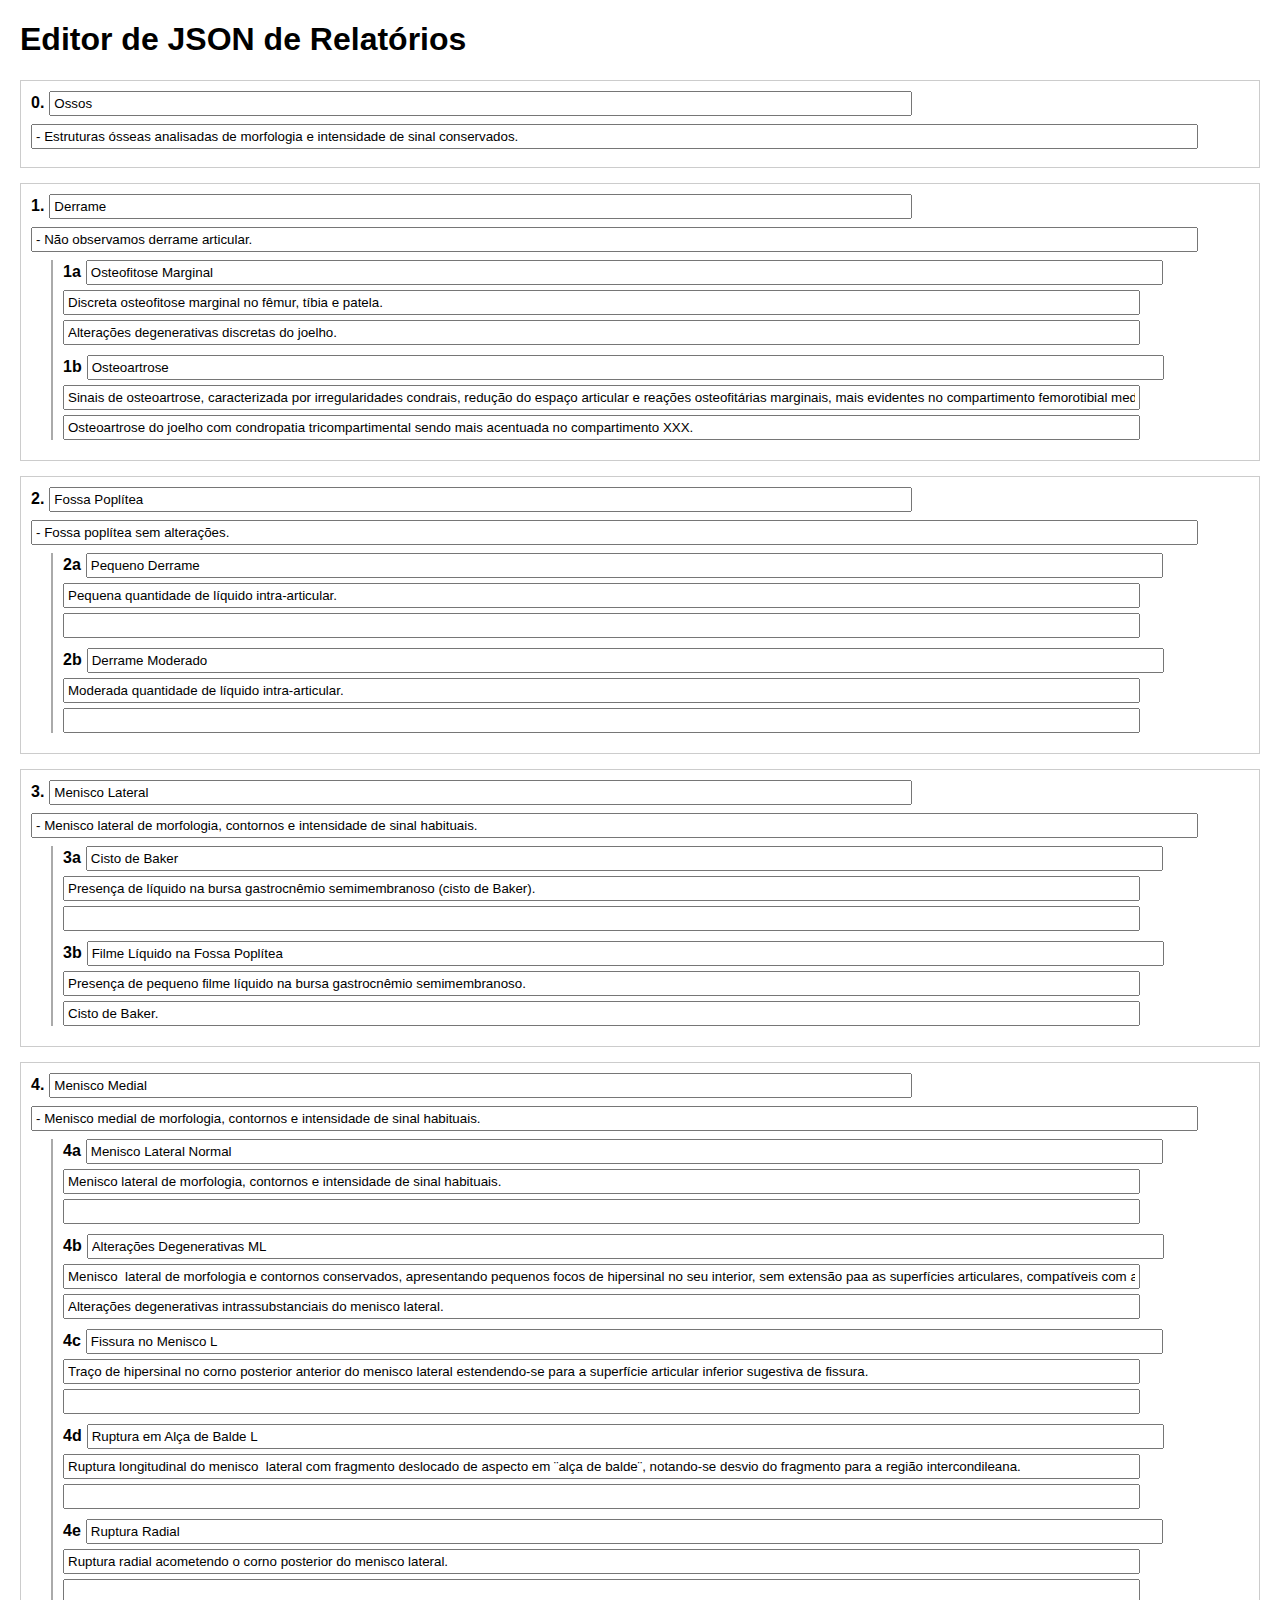
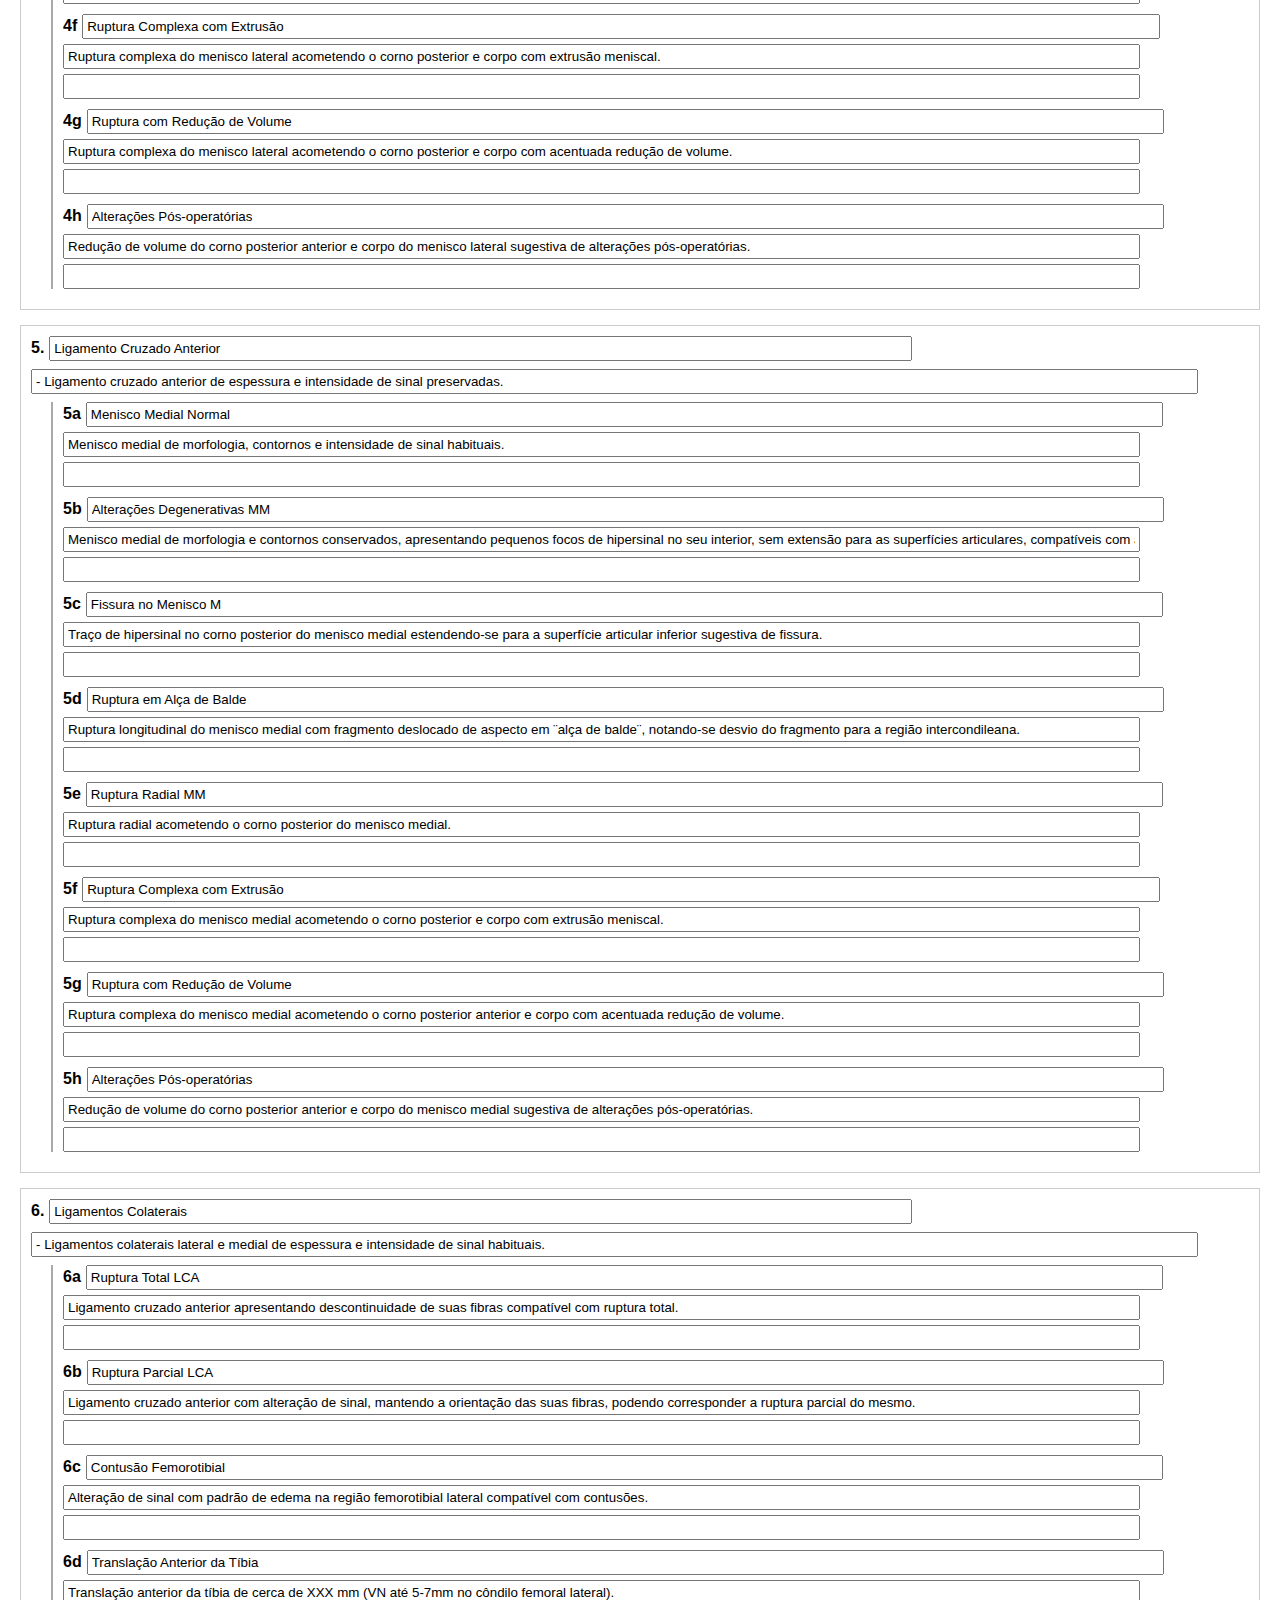
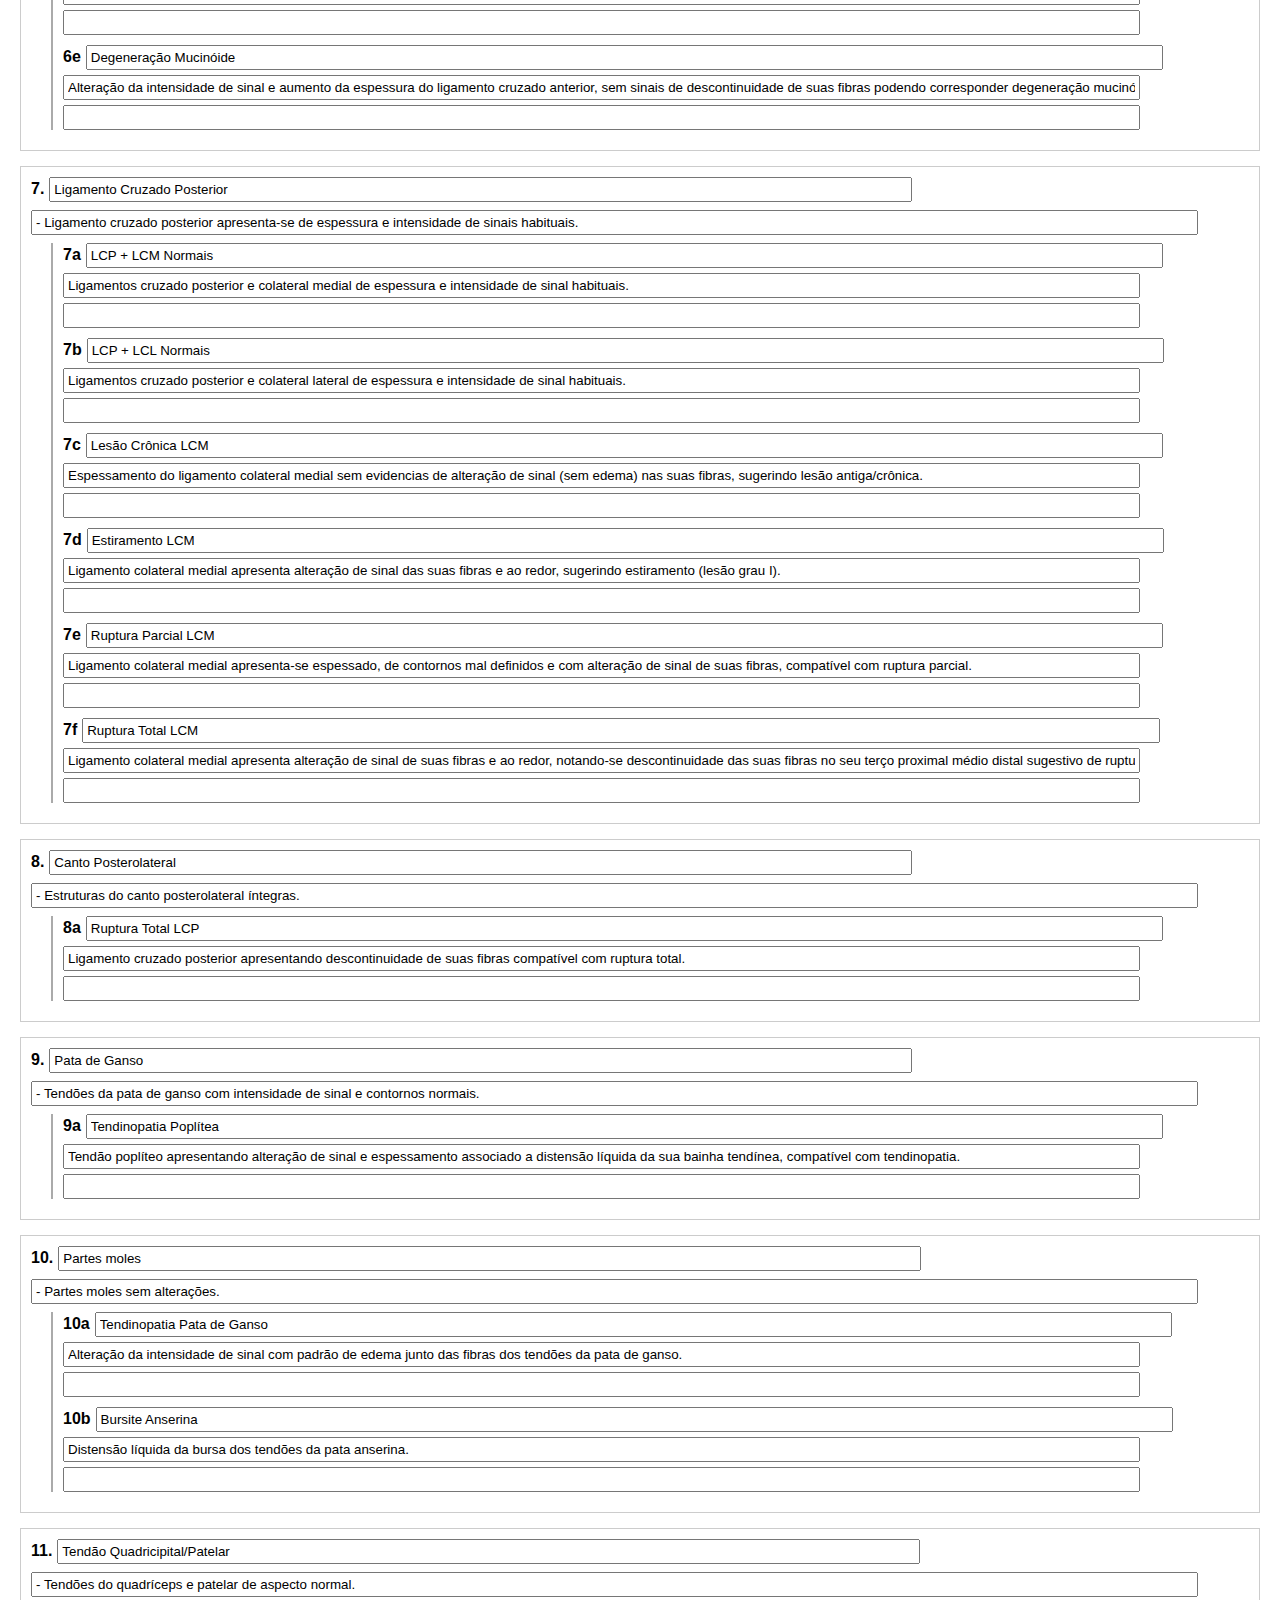
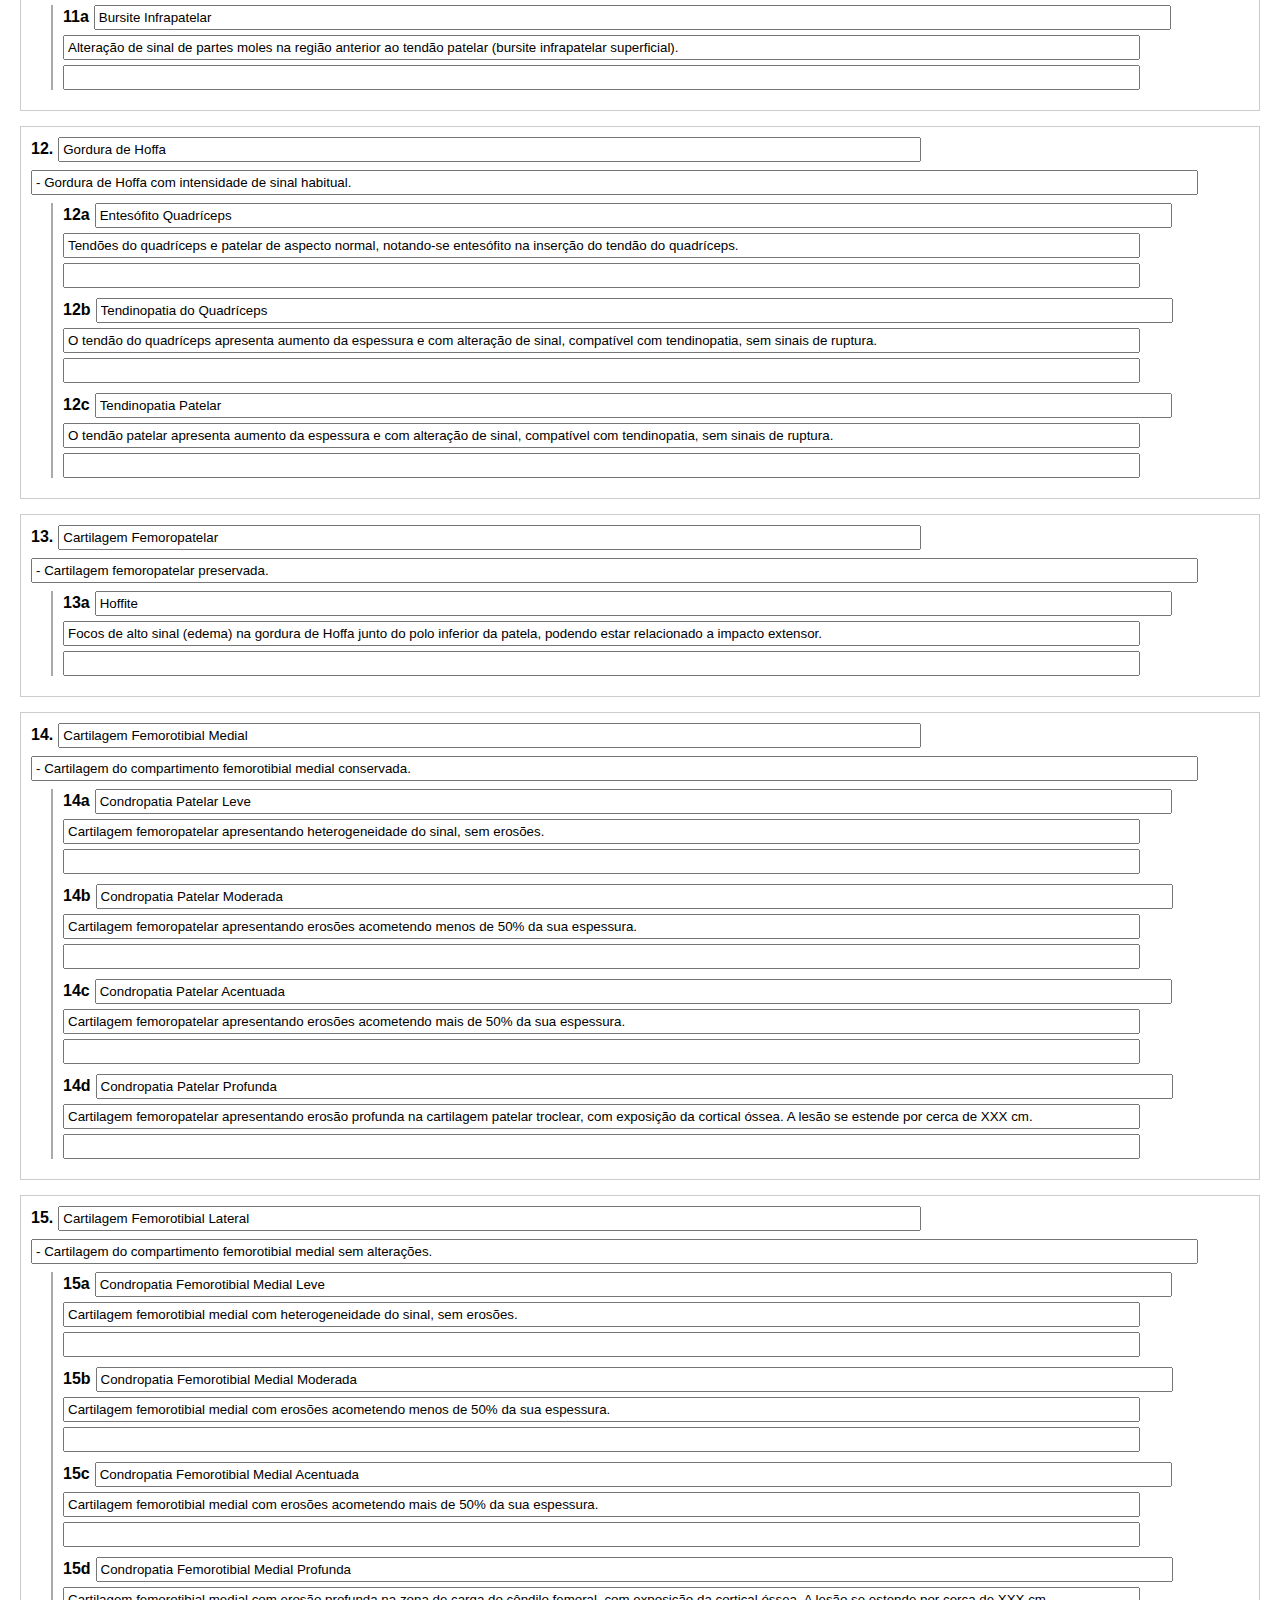
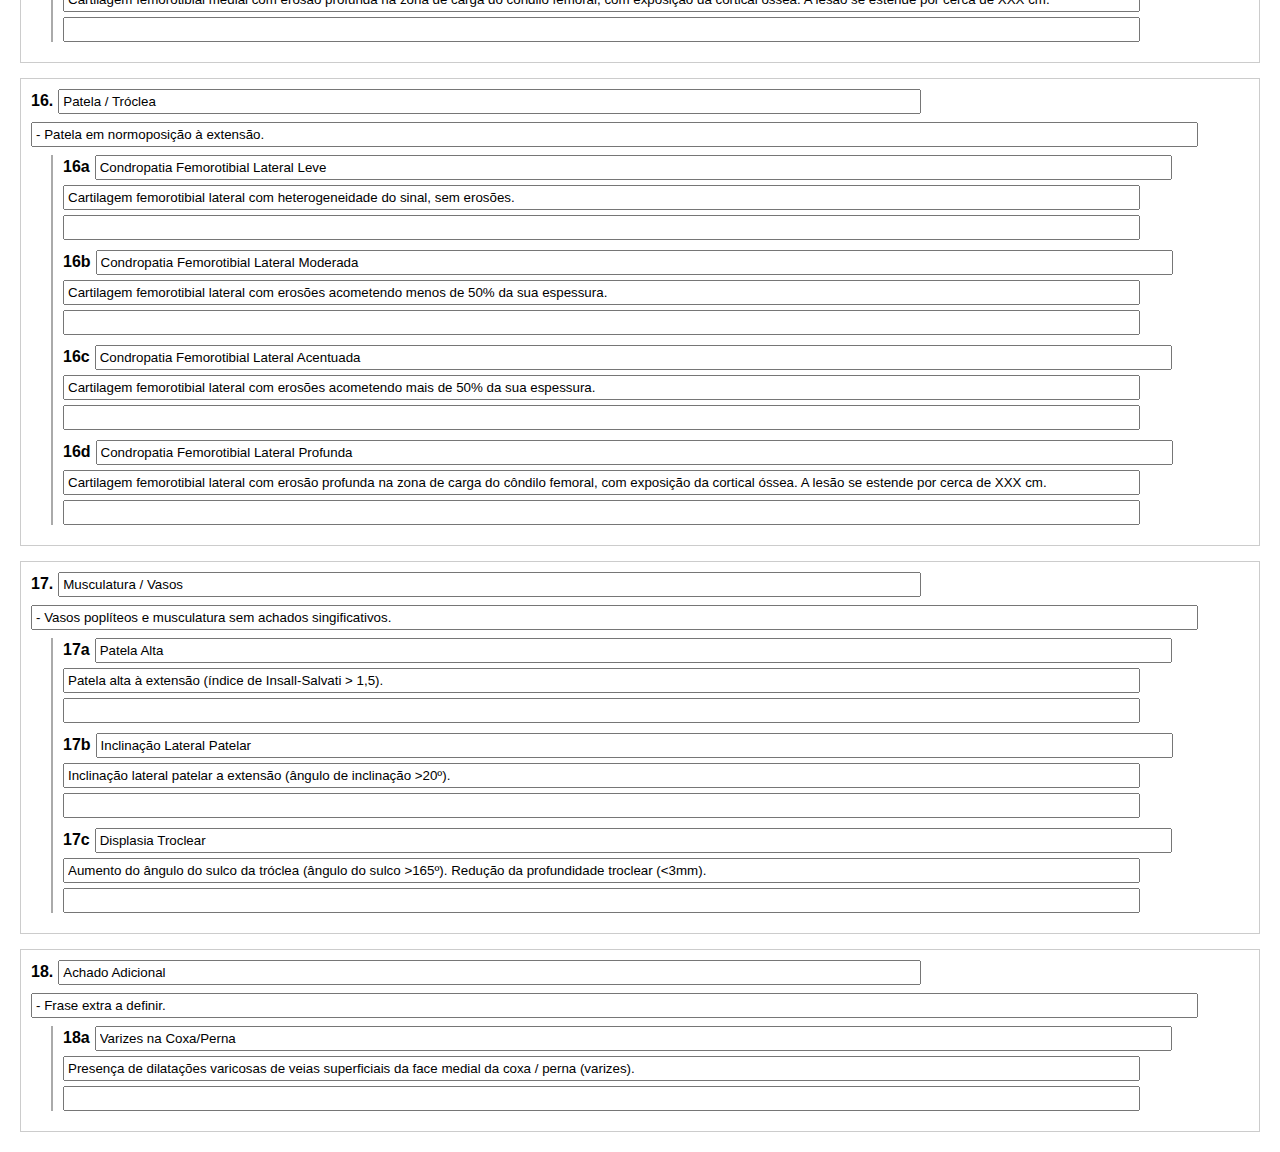
==== index.html @ 01dc7c4d "Add files via upload" ====
<!DOCTYPE html>
<html lang="pt">
<head>
  <meta charset="UTF-8">
  <title>Editor de JSON de Relatórios</title>
  <style>
    body {
      font-family: Arial, sans-serif;
      margin: 20px;
    }
    .block {
      border: 1px solid #ccc;
      margin-bottom: 15px;
      padding: 10px;
    }
    .block > div {
      margin-bottom: 8px;
    }
    .number {
      font-weight: bold;
      margin-right: 5px;
    }
    .rotulo input {
      width: 70%;
      padding: 3px;
    }
    .original-phrase input {
      width: 95%;
      padding: 3px;
    }
    .substituicoes {
      margin-left: 20px;
      border-left: 2px solid #aaa;
      padding-left: 10px;
    }
    .substituicao {
      margin-bottom: 10px;
    }
    .summary-line, .phrase-line, .conclusion-line {
      margin-bottom: 5px;
    }
    .summary-line span {
      font-weight: bold;
      margin-right: 5px;
    }
    .summary-line input,
    .phrase-line input,
    .conclusion-line input {
      width: 90%;
      padding: 3px;
    }
  </style>
</head>
<body>
  <h1>Editor de JSON de Relatórios</h1>
  <div id="content"></div>
  
  <script>
    // Função para carregar um arquivo JSON
    function loadJSON(url) {
      return fetch(url).then(response => response.json());
    }

    // Função que cria o bloco para cada número com os dados originais e suas substituições
    function createBlock(numero, dataOriginal, substituicoesGroup) {
      // Container do bloco
      var blockDiv = document.createElement('div');
      blockDiv.className = 'block';
      
      // Cabeçalho: número e campo editável para o rótulo
      var headerDiv = document.createElement('div');
      var numberSpan = document.createElement('span');
      numberSpan.className = 'number';
      numberSpan.textContent = numero + '.';
      headerDiv.appendChild(numberSpan);
      
      var rotuloDiv = document.createElement('span');
      rotuloDiv.className = 'rotulo';
      // Campo de texto editável para o rótulo
      var rotuloInput = document.createElement('input');
      rotuloInput.type = 'text';
      rotuloInput.value = dataOriginal.rotulo || '';
      rotuloDiv.appendChild(rotuloInput);
      headerDiv.appendChild(rotuloDiv);
      
      blockDiv.appendChild(headerDiv);
      
      // Linha com a frase original (apenas leitura)
      var originalDiv = document.createElement('div');
      originalDiv.className = 'original-phrase';
      var originalInput = document.createElement('input');
      originalInput.type = 'text';
      originalInput.value = dataOriginal.frase || '';
      originalInput.readOnly = true;
      originalDiv.appendChild(originalInput);
      blockDiv.appendChild(originalDiv);
      
      // Se houver substituições para este número, cria os blocos correspondentes
      if (substituicoesGroup && substituicoesGroup.length > 0) {
        var subsContainer = document.createElement('div');
        subsContainer.className = 'substituicoes';
        substituicoesGroup.forEach(function(sub) {
          var subDiv = document.createElement('div');
          subDiv.className = 'substituicao';
          
          // Linha de resumo: código e campo editável para o resumo
          var summaryLine = document.createElement('div');
          summaryLine.className = 'summary-line';
          var codeSpan = document.createElement('span');
          codeSpan.textContent = sub.codigo;
          summaryLine.appendChild(codeSpan);
          var resumoInput = document.createElement('input');
          resumoInput.type = 'text';
          resumoInput.value = sub.resumo || '';
          summaryLine.appendChild(resumoInput);
          subDiv.appendChild(summaryLine);
          
          // Linha com a frase alterada (editável)
          var phraseLine = document.createElement('div');
          phraseLine.className = 'phrase-line';
          var fraseInput = document.createElement('input');
          fraseInput.type = 'text';
          fraseInput.value = sub.frase || '';
          phraseLine.appendChild(fraseInput);
          subDiv.appendChild(phraseLine);
          
          // Linha com a conclusão (editável, sempre criada)
          var conclLine = document.createElement('div');
          conclLine.className = 'conclusion-line';
          var conclInput = document.createElement('input');
          conclInput.type = 'text';
          conclInput.value = sub.conclusao || '';
          conclLine.appendChild(conclInput);
          subDiv.appendChild(conclLine);
          
          subsContainer.appendChild(subDiv);
        });
        blockDiv.appendChild(subsContainer);
      }
      
      return blockDiv;
    }

    // Carrega os dois JSON e monta a página
    Promise.all([
      loadJSON('frasesOriginais.json'),
      loadJSON('substituicoes.json')
    ])
    .then(function([originais, substituicoes]) {
      var content = document.getElementById('content');

      // Agrupa as substituições por número (extraindo a parte numérica do código, ex: "1a" -> "1")
      var subsPorNumero = {};
      for (var key in substituicoes) {
        if (substituicoes.hasOwnProperty(key)) {
          var sub = substituicoes[key];
          var match = sub.codigo.match(/^(\d+)/);
          if (match) {
            var num = match[1];
            if (!subsPorNumero[num]) {
              subsPorNumero[num] = [];
            }
            subsPorNumero[num].push(sub);
          }
        }
      }

      // Para cada número presente no JSON de frases originais, monta o bloco
      for (var num in originais) {
        if (originais.hasOwnProperty(num)) {
          var dataOriginal = originais[num];
          var subsGroup = subsPorNumero[num] || [];
          var block = createBlock(num, dataOriginal, subsGroup);
          content.appendChild(block);
        }
      }
    })
    .catch(function(err) {
      console.error('Erro ao carregar os arquivos JSON:', err);
    });
  </script>
</body>
</html>
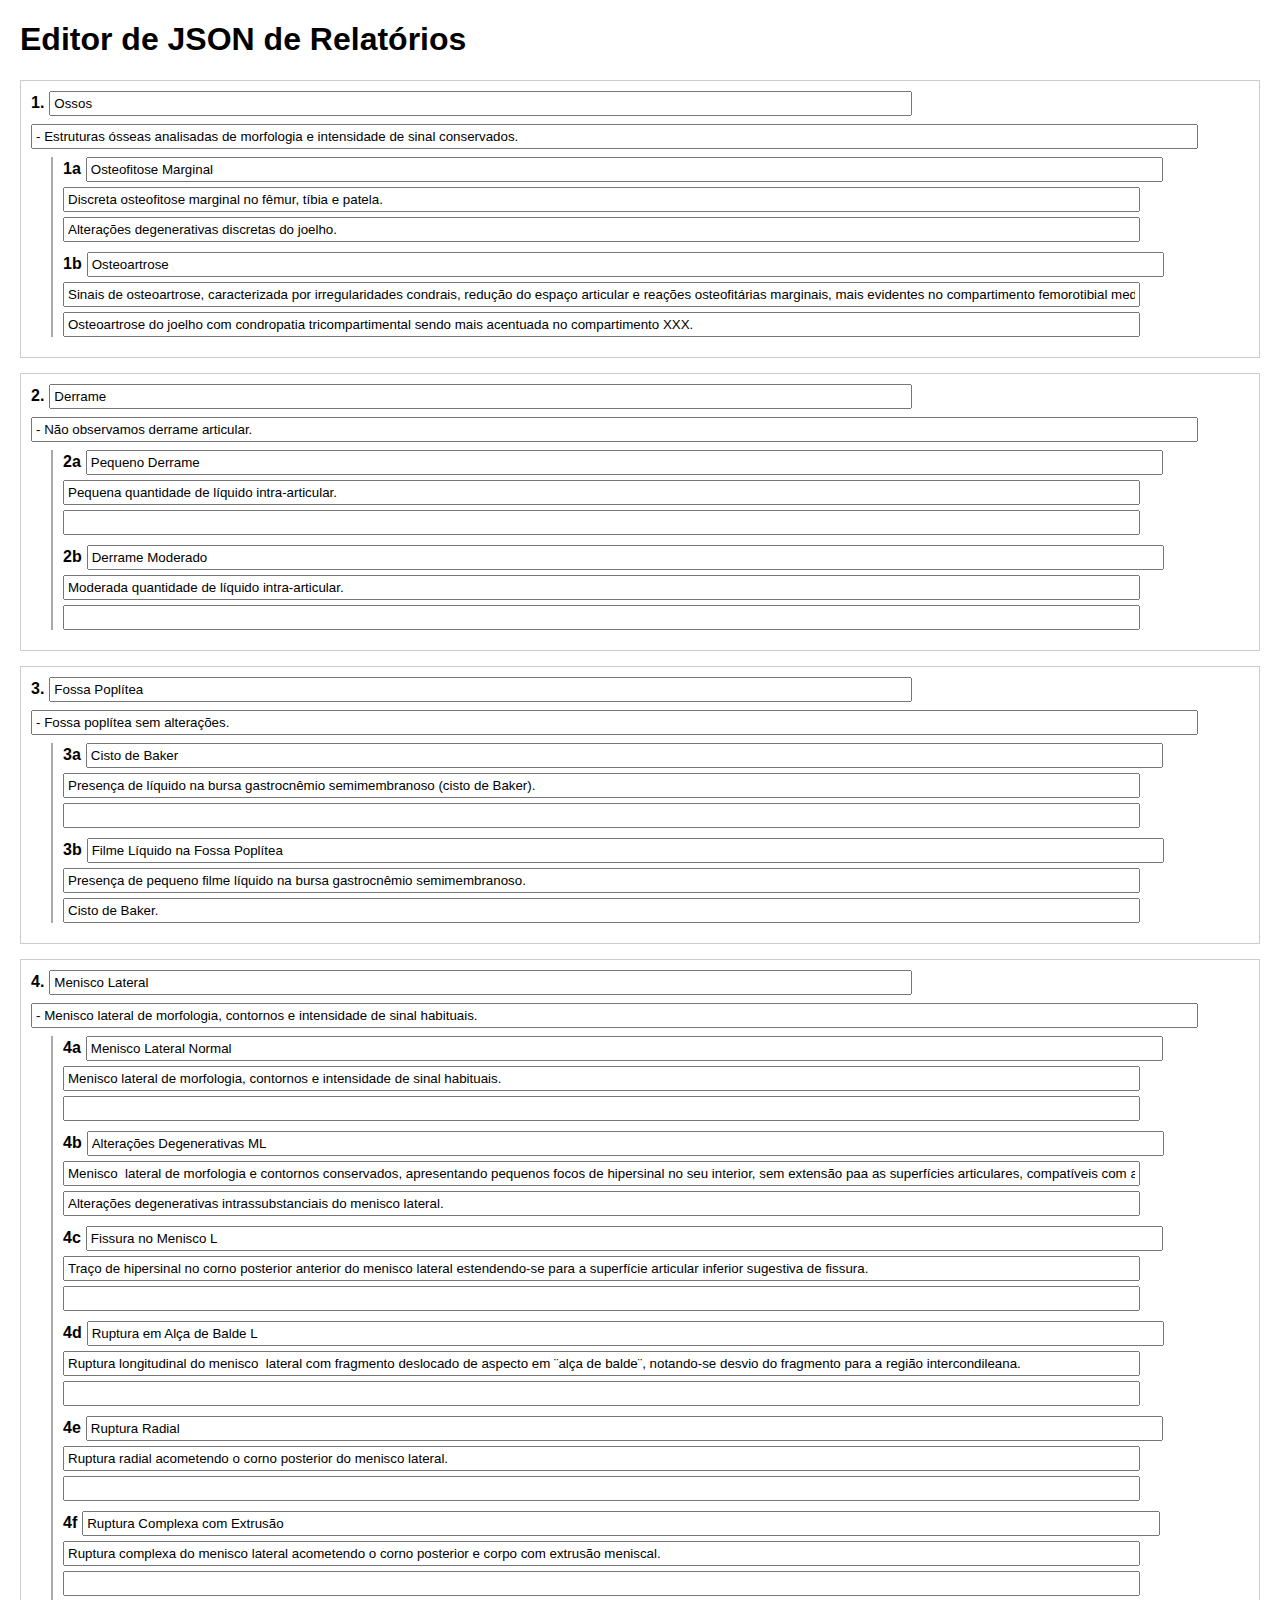
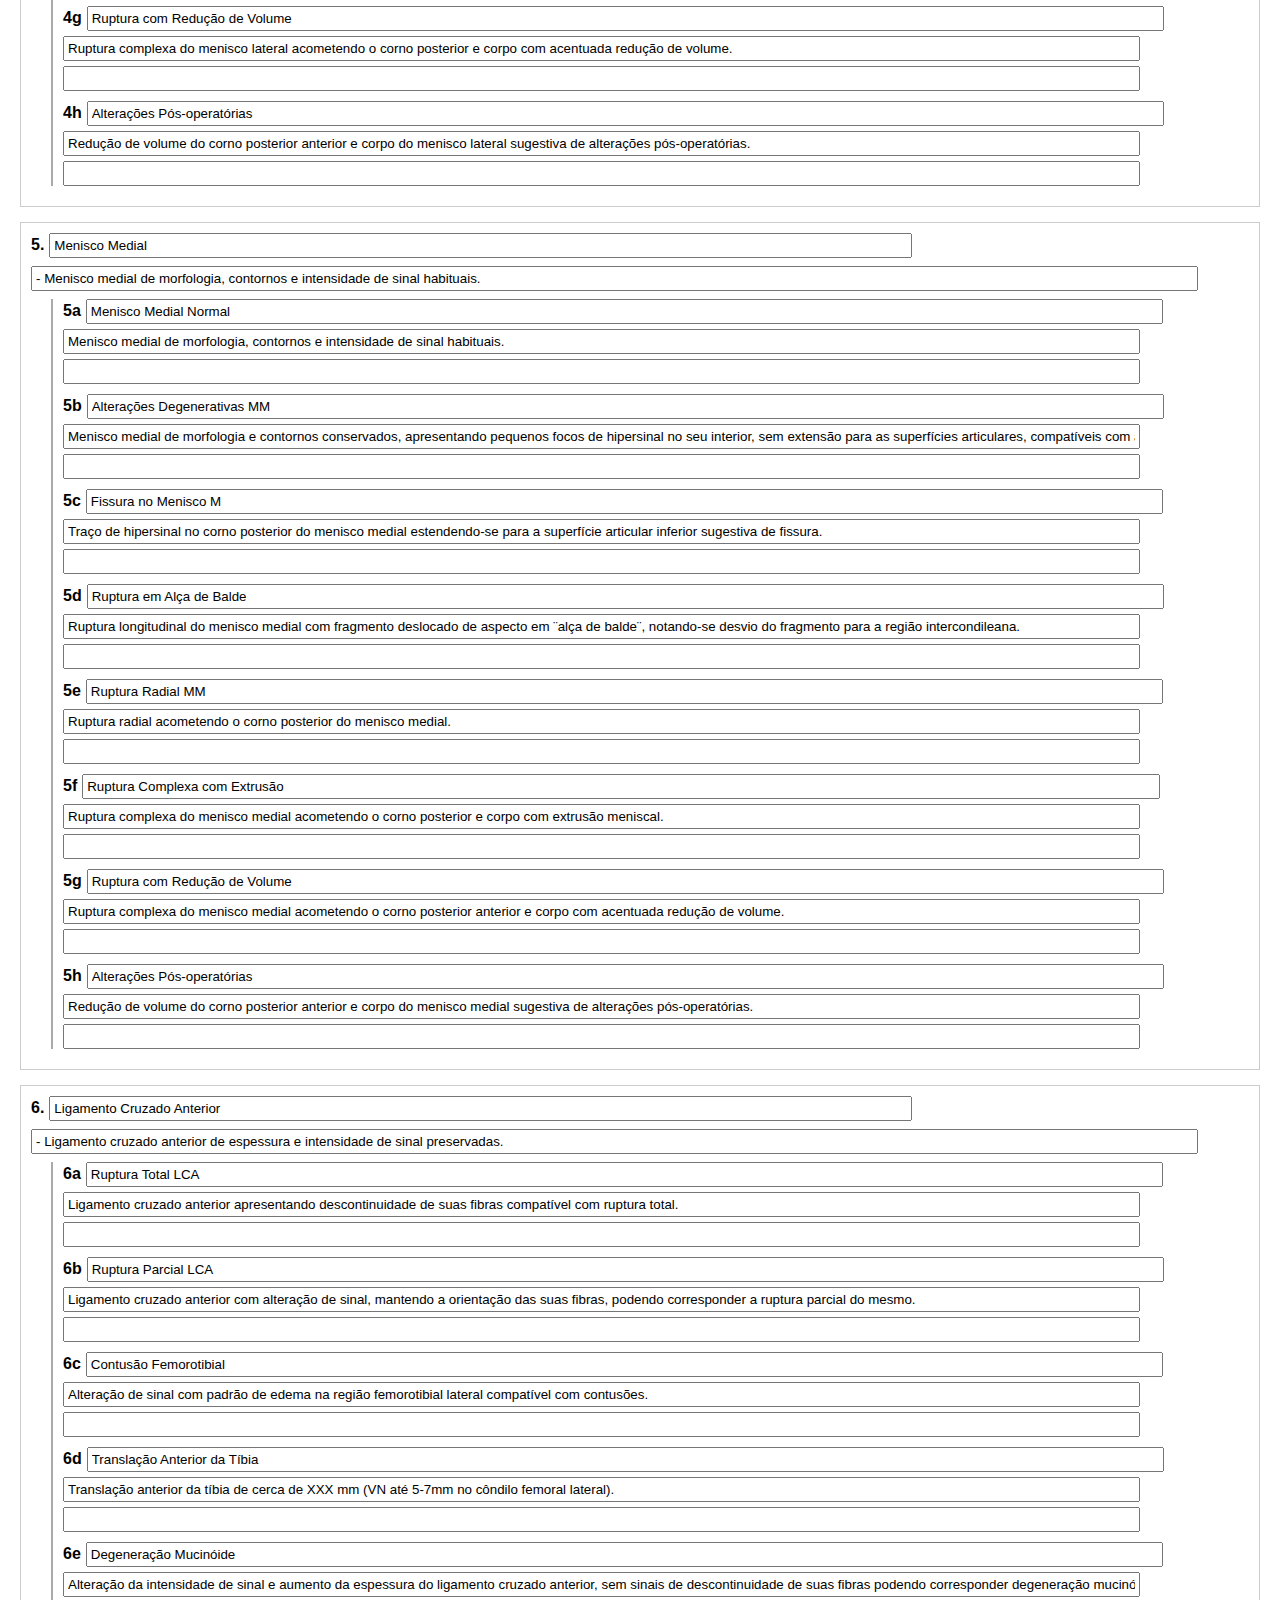
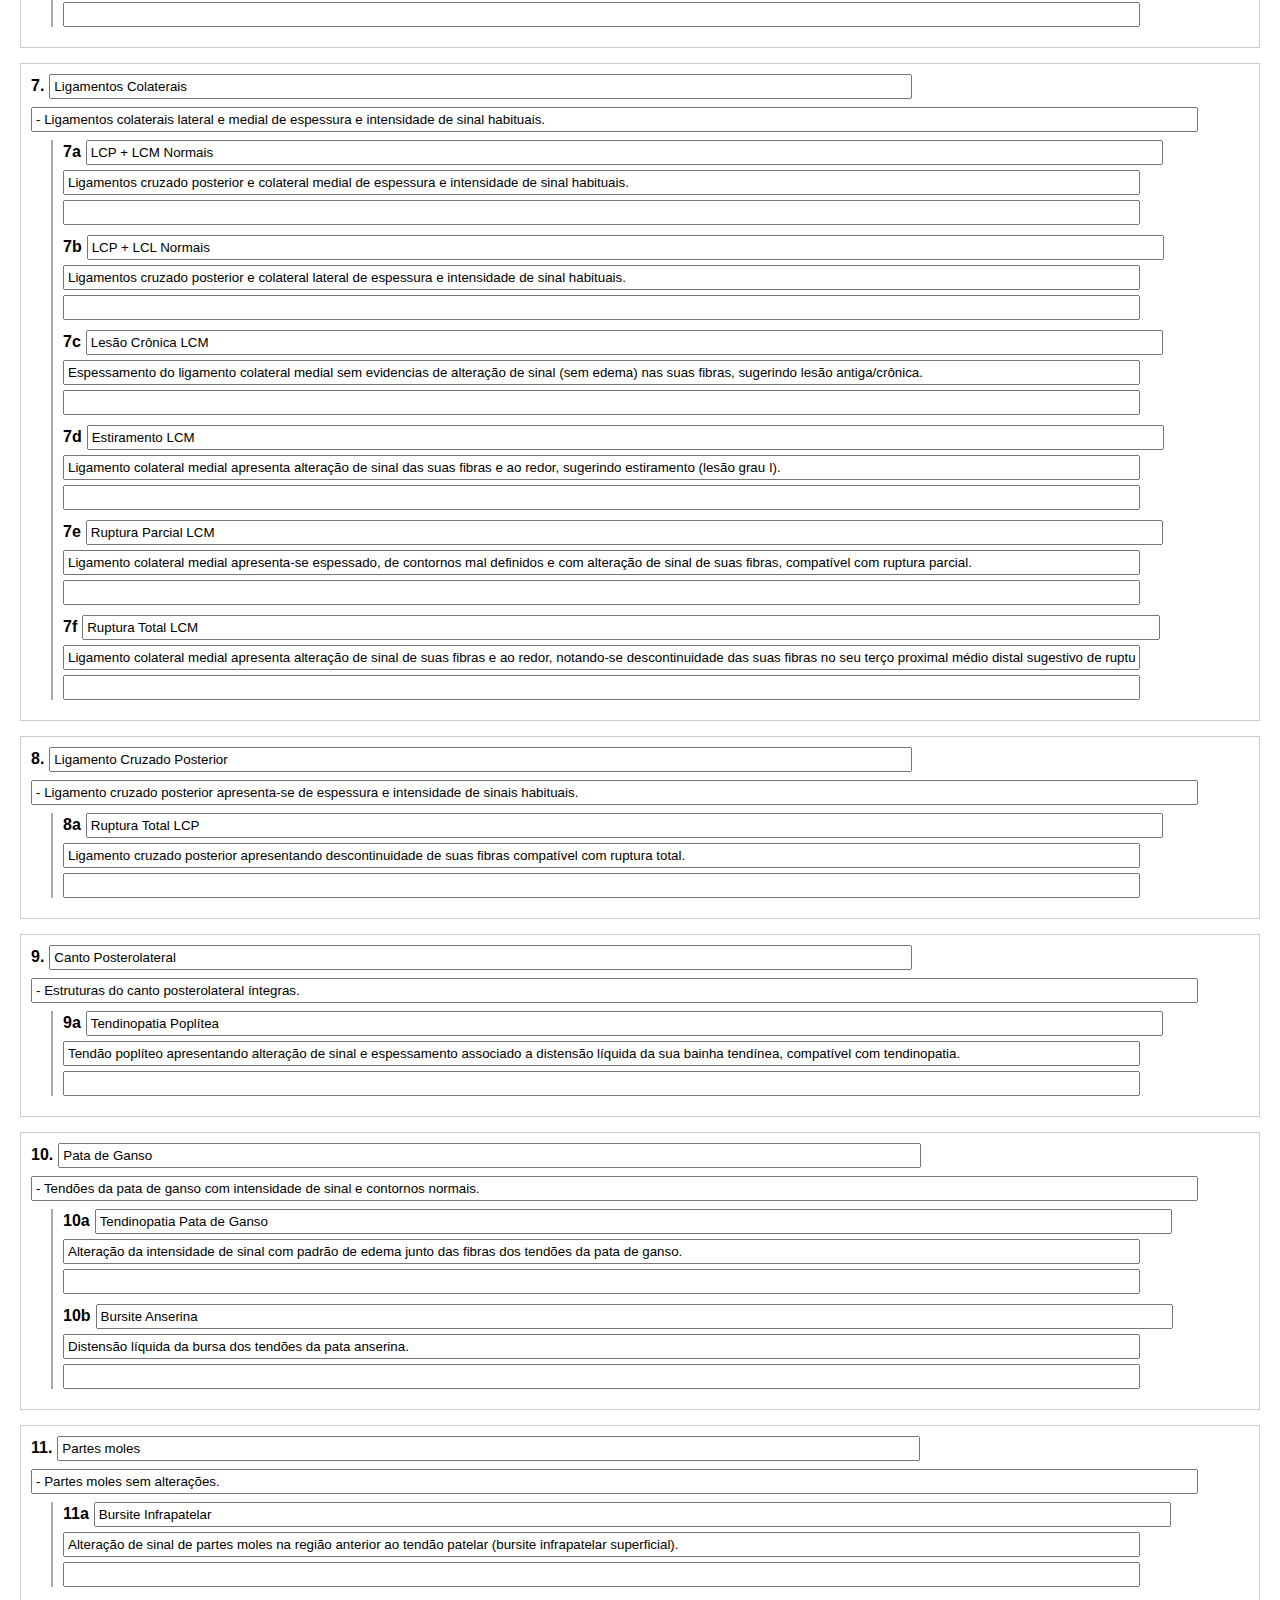
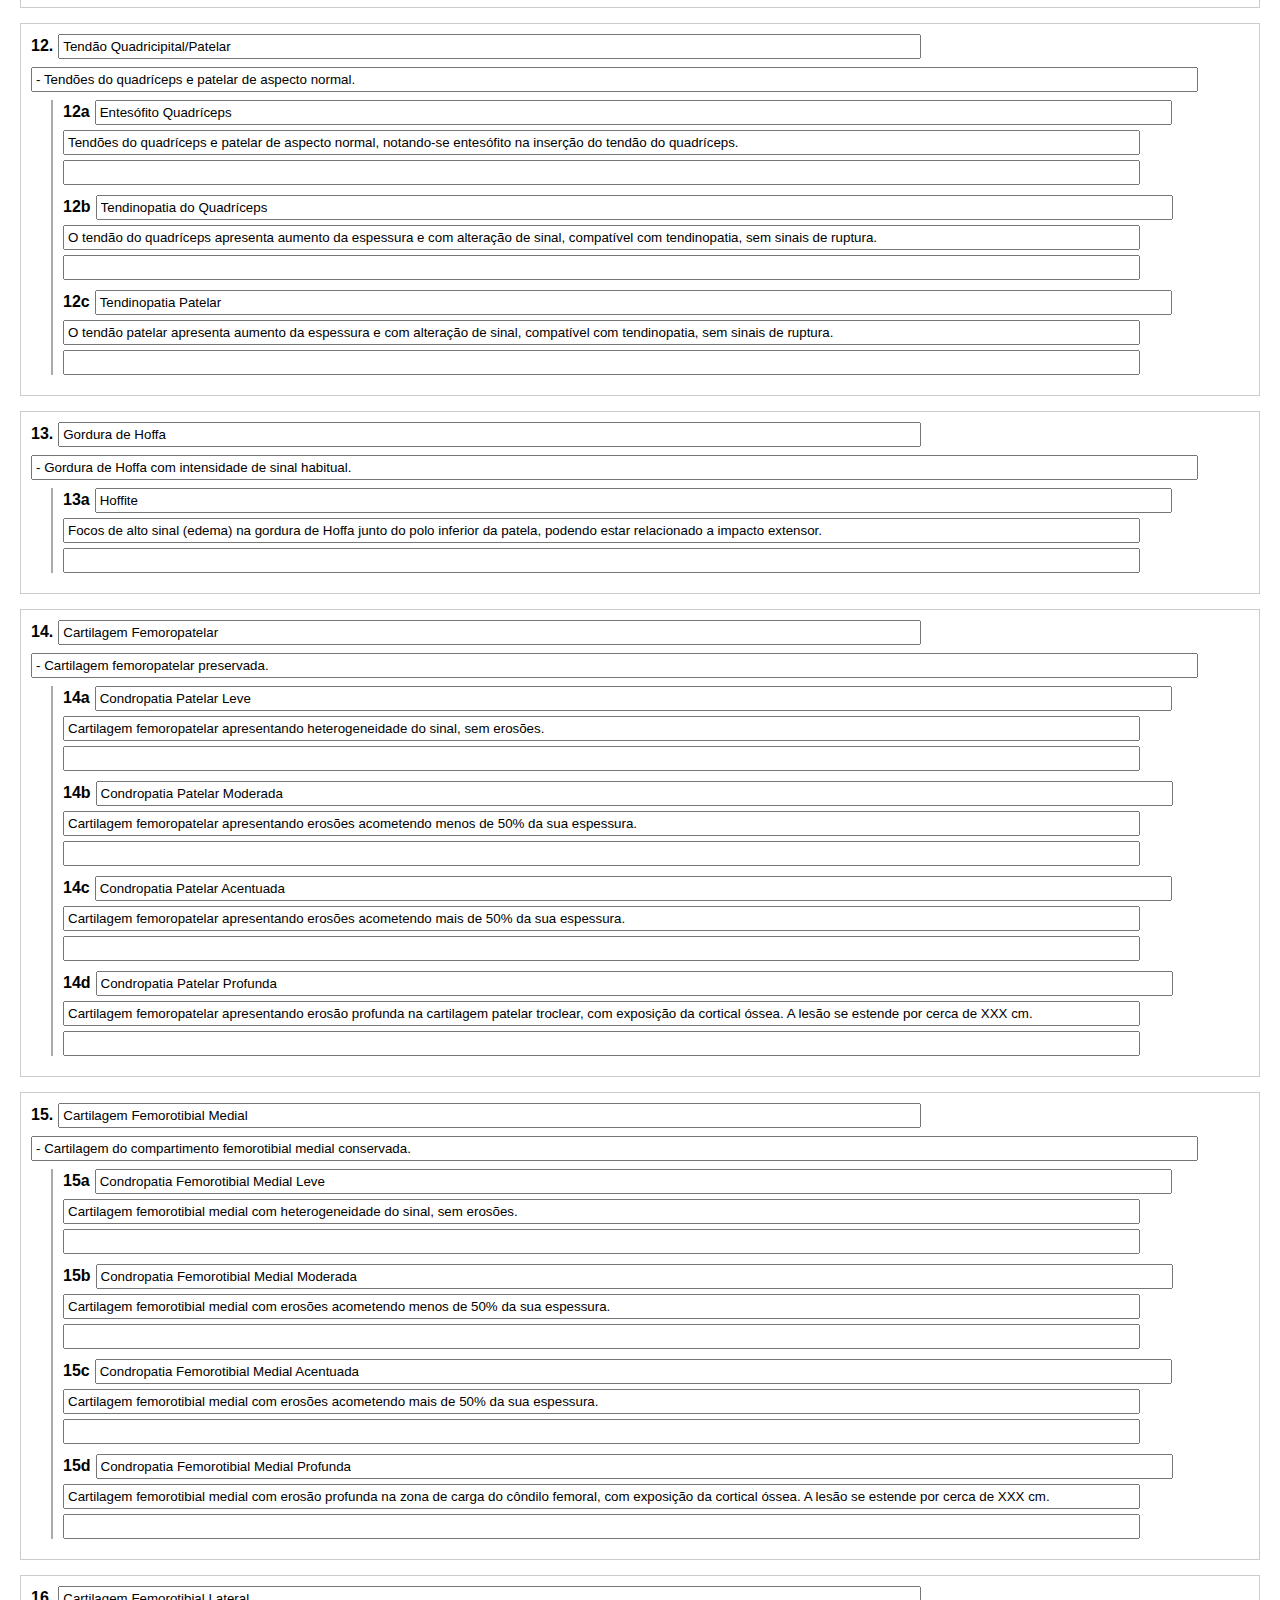
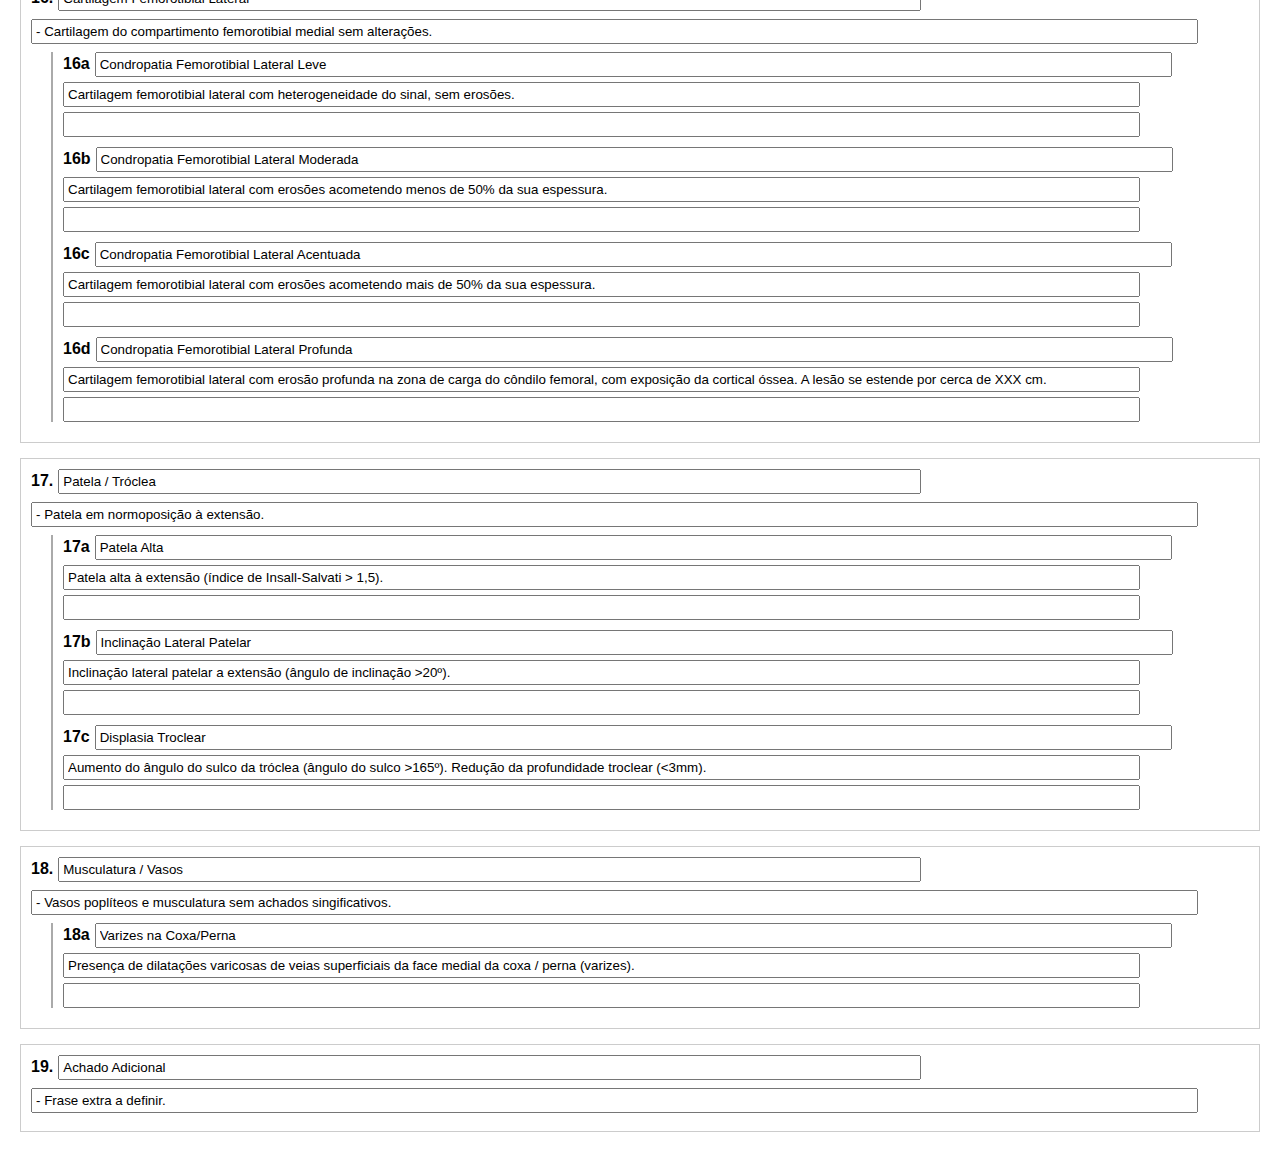
==== commit d785aad0: "Add files via upload" ====
--- a/index.html
+++ b/index.html
@@ -61,13 +61,12 @@
       return fetch(url).then(response => response.json());
     }
 
-    // Função que cria o bloco para cada número com os dados originais e suas substituições
+    // Cria o bloco para cada número com os dados originais e suas substituições
     function createBlock(numero, dataOriginal, substituicoesGroup) {
-      // Container do bloco
       var blockDiv = document.createElement('div');
       blockDiv.className = 'block';
       
-      // Cabeçalho: número e campo editável para o rótulo
+      // Cabeçalho: número (não editável) e rótulo (editável)
       var headerDiv = document.createElement('div');
       var numberSpan = document.createElement('span');
       numberSpan.className = 'number';
@@ -76,16 +75,14 @@
       
       var rotuloDiv = document.createElement('span');
       rotuloDiv.className = 'rotulo';
-      // Campo de texto editável para o rótulo
       var rotuloInput = document.createElement('input');
       rotuloInput.type = 'text';
       rotuloInput.value = dataOriginal.rotulo || '';
       rotuloDiv.appendChild(rotuloInput);
       headerDiv.appendChild(rotuloDiv);
-      
       blockDiv.appendChild(headerDiv);
       
-      // Linha com a frase original (apenas leitura)
+      // Frase original (campo somente leitura)
       var originalDiv = document.createElement('div');
       originalDiv.className = 'original-phrase';
       var originalInput = document.createElement('input');
@@ -95,7 +92,7 @@
       originalDiv.appendChild(originalInput);
       blockDiv.appendChild(originalDiv);
       
-      // Se houver substituições para este número, cria os blocos correspondentes
+      // Substituições (se houver)
       if (substituicoesGroup && substituicoesGroup.length > 0) {
         var subsContainer = document.createElement('div');
         subsContainer.className = 'substituicoes';
@@ -103,7 +100,7 @@
           var subDiv = document.createElement('div');
           subDiv.className = 'substituicao';
           
-          // Linha de resumo: código e campo editável para o resumo
+          // Linha com código e resumo (campo editável)
           var summaryLine = document.createElement('div');
           summaryLine.className = 'summary-line';
           var codeSpan = document.createElement('span');
@@ -141,7 +138,6 @@
       return blockDiv;
     }
 
-    // Carrega os dois JSON e monta a página
     Promise.all([
       loadJSON('frasesOriginais.json'),
       loadJSON('substituicoes.json')
@@ -149,11 +145,10 @@
     .then(function([originais, substituicoes]) {
       var content = document.getElementById('content');
 
-      // Agrupa as substituições por número (extraindo a parte numérica do código, ex: "1a" -> "1")
+      // Agrupa as substituições por número (extraindo a parte numérica do código, exemplo: "1a" -> "1")
       var subsPorNumero = {};
-      for (var key in substituicoes) {
-        if (substituicoes.hasOwnProperty(key)) {
-          var sub = substituicoes[key];
+      if (Array.isArray(substituicoes)) {
+        substituicoes.forEach(function(sub) {
           var match = sub.codigo.match(/^(\d+)/);
           if (match) {
             var num = match[1];
@@ -162,18 +157,44 @@
             }
             subsPorNumero[num].push(sub);
           }
+        });
+      } else {
+        for (var key in substituicoes) {
+          if (substituicoes.hasOwnProperty(key)) {
+            var sub = substituicoes[key];
+            var match = sub.codigo.match(/^(\d+)/);
+            if (match) {
+              var num = match[1];
+              if (!subsPorNumero[num]) {
+                subsPorNumero[num] = [];
+              }
+              subsPorNumero[num].push(sub);
+            }
+          }
         }
       }
 
-      // Para cada número presente no JSON de frases originais, monta o bloco
-      for (var num in originais) {
-        if (originais.hasOwnProperty(num)) {
-          var dataOriginal = originais[num];
-          var subsGroup = subsPorNumero[num] || [];
-          var block = createBlock(num, dataOriginal, subsGroup);
-          content.appendChild(block);
+      // Define as chaves baseadas nos números contidos no arquivo originais.
+      var keys = [];
+      if (Array.isArray(originais)) {
+        // Se for array, usa (índice+1) para numerar (assim o primeiro item será "1")
+        for (var i = 0; i < originais.length; i++) {
+          keys.push((i + 1).toString());
         }
+      } else {
+        keys = Object.keys(originais);
       }
+      
+      // Ordena as chaves numericamente
+      keys.sort(function(a, b) { return Number(a) - Number(b); });
+      
+      // Cria os blocos utilizando as chaves do JSON
+      keys.forEach(function(num, index) {
+        var dataOriginal = Array.isArray(originais) ? originais[index] : originais[num];
+        var subsGroup = subsPorNumero[num] || [];
+        var block = createBlock(num, dataOriginal, subsGroup);
+        content.appendChild(block);
+      });
     })
     .catch(function(err) {
       console.error('Erro ao carregar os arquivos JSON:', err);
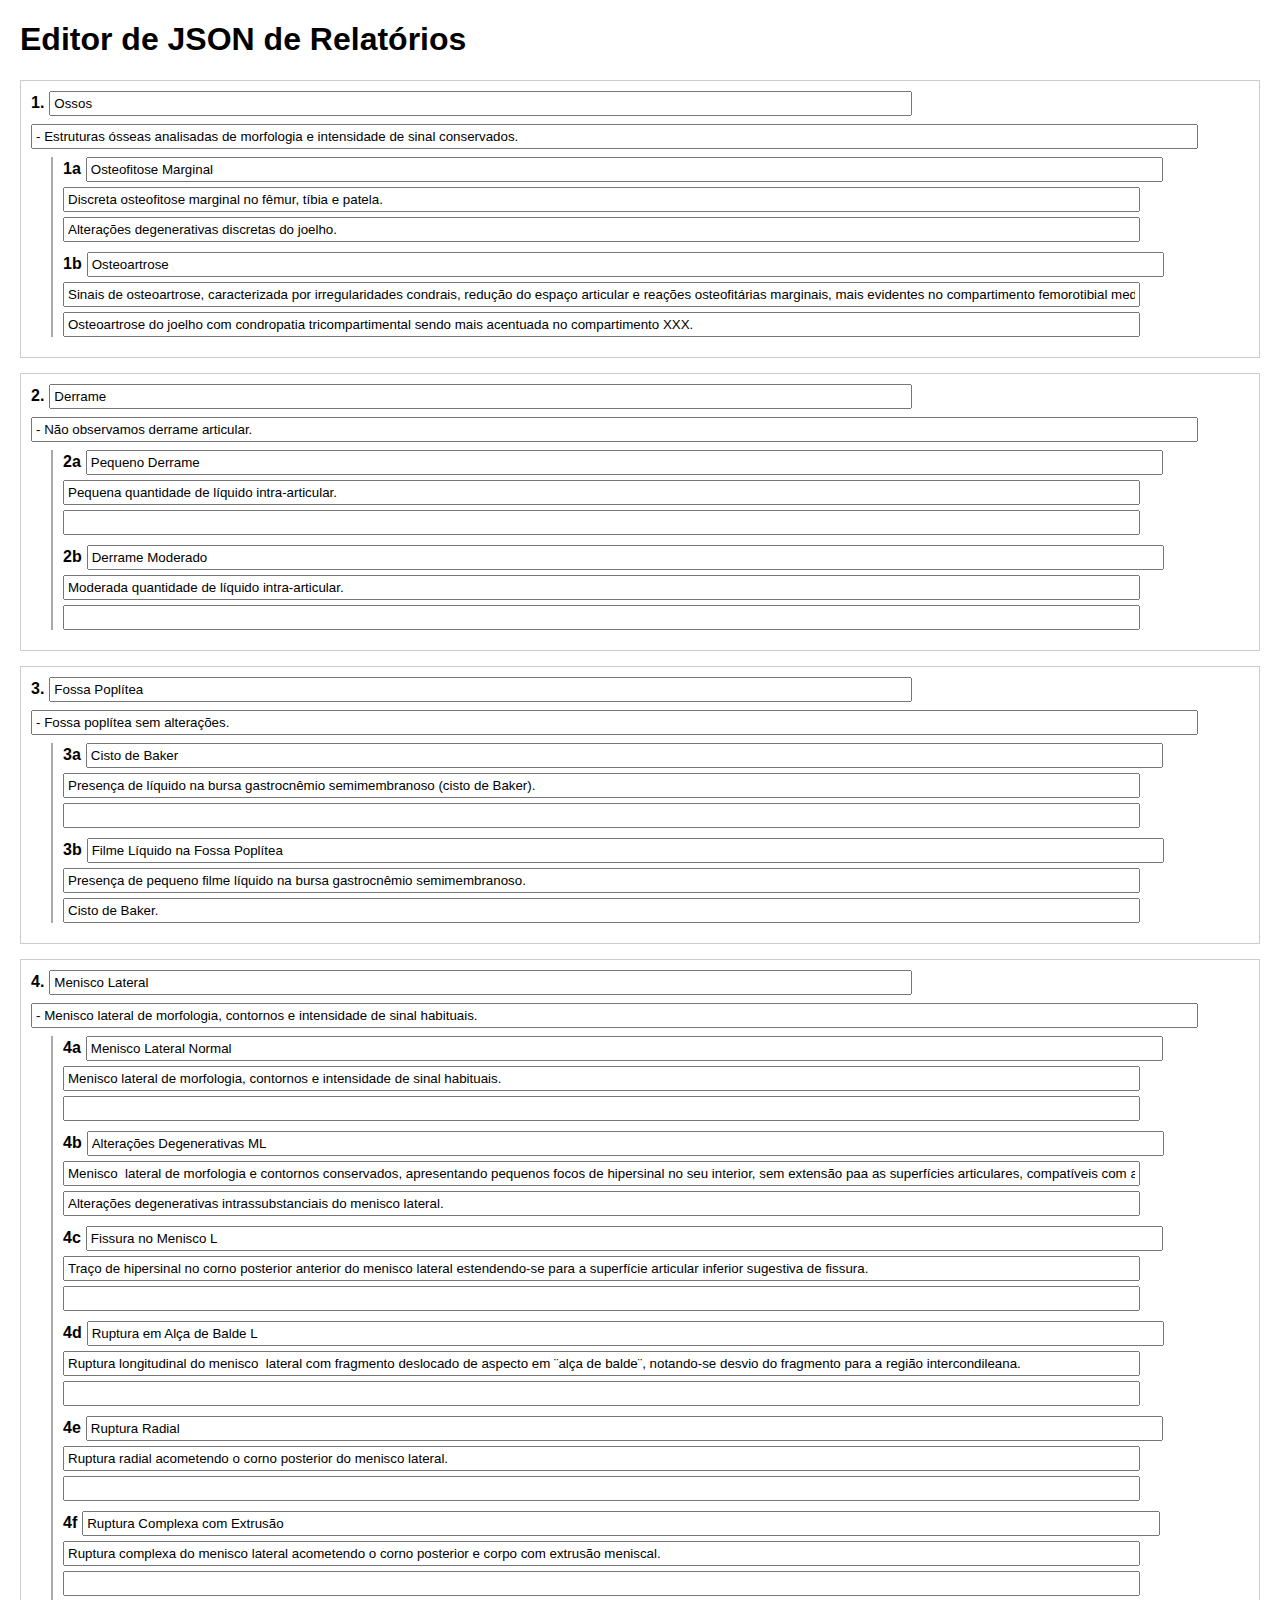
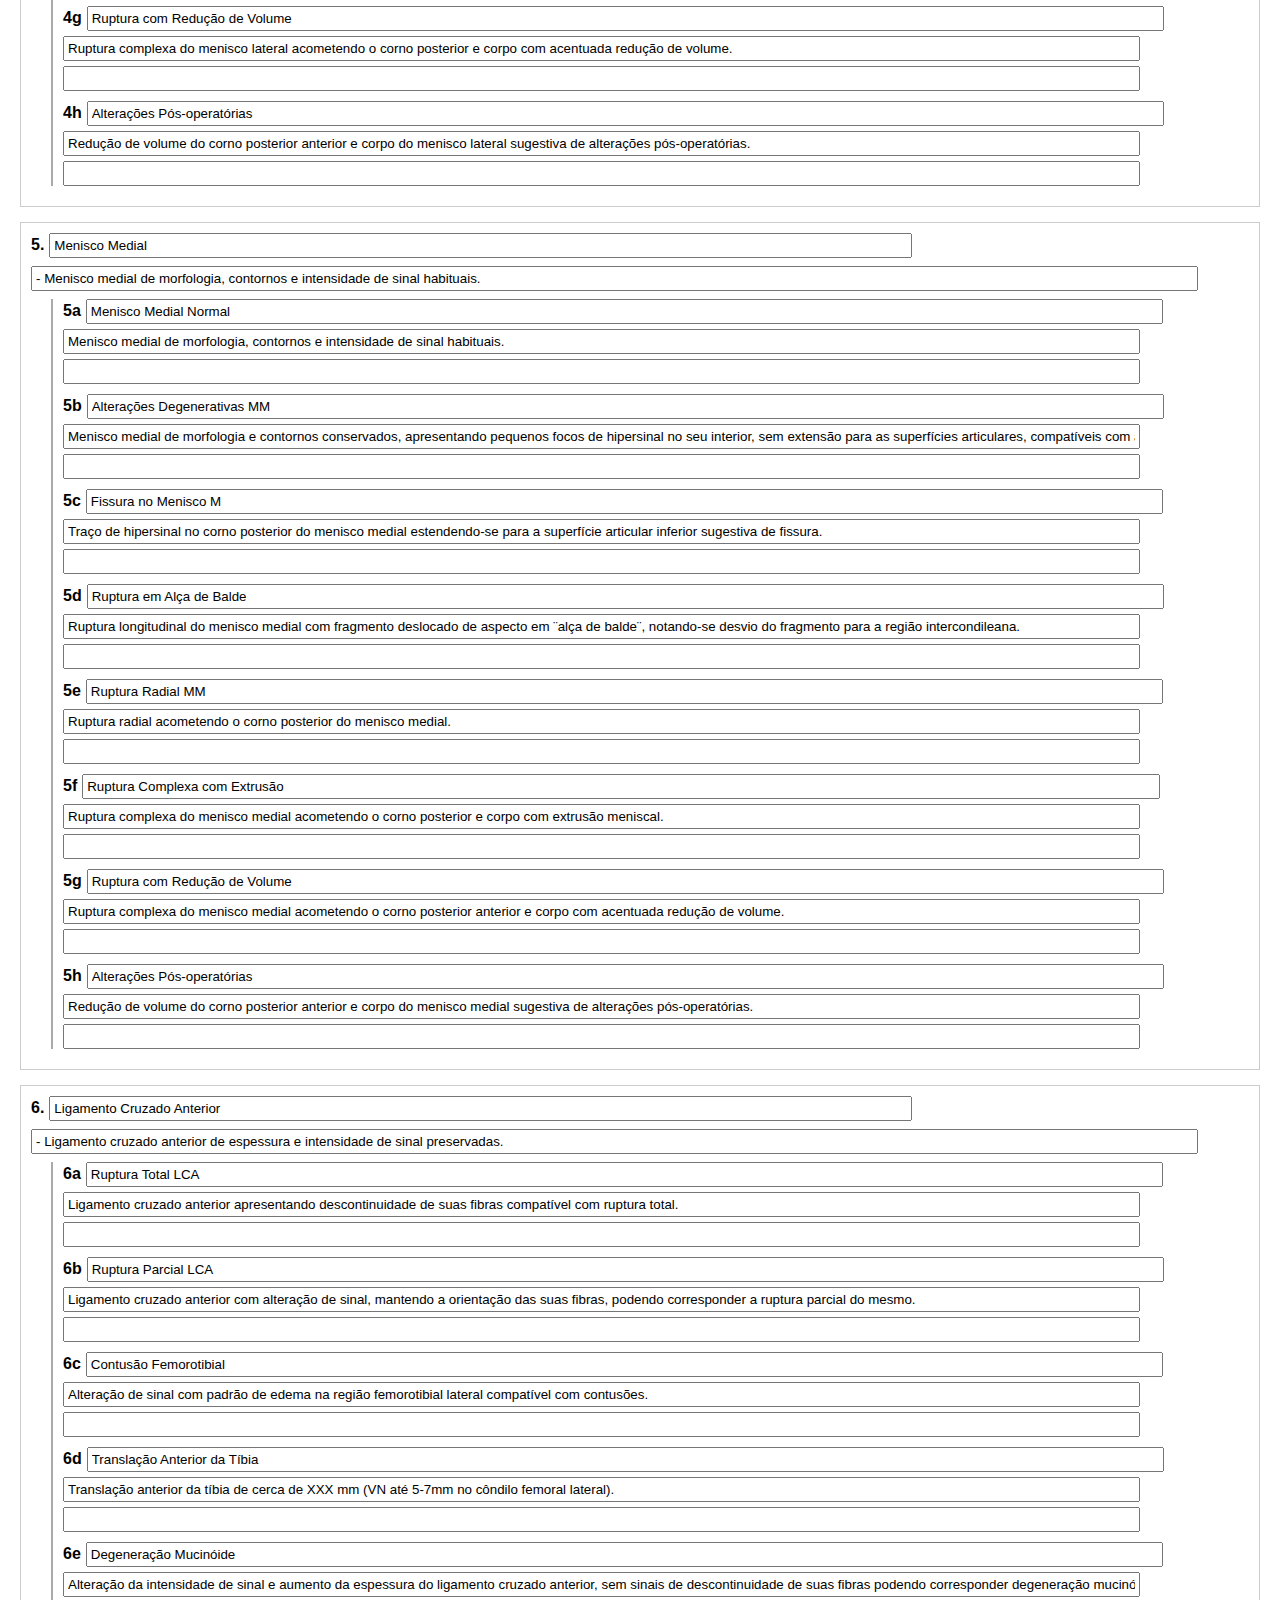
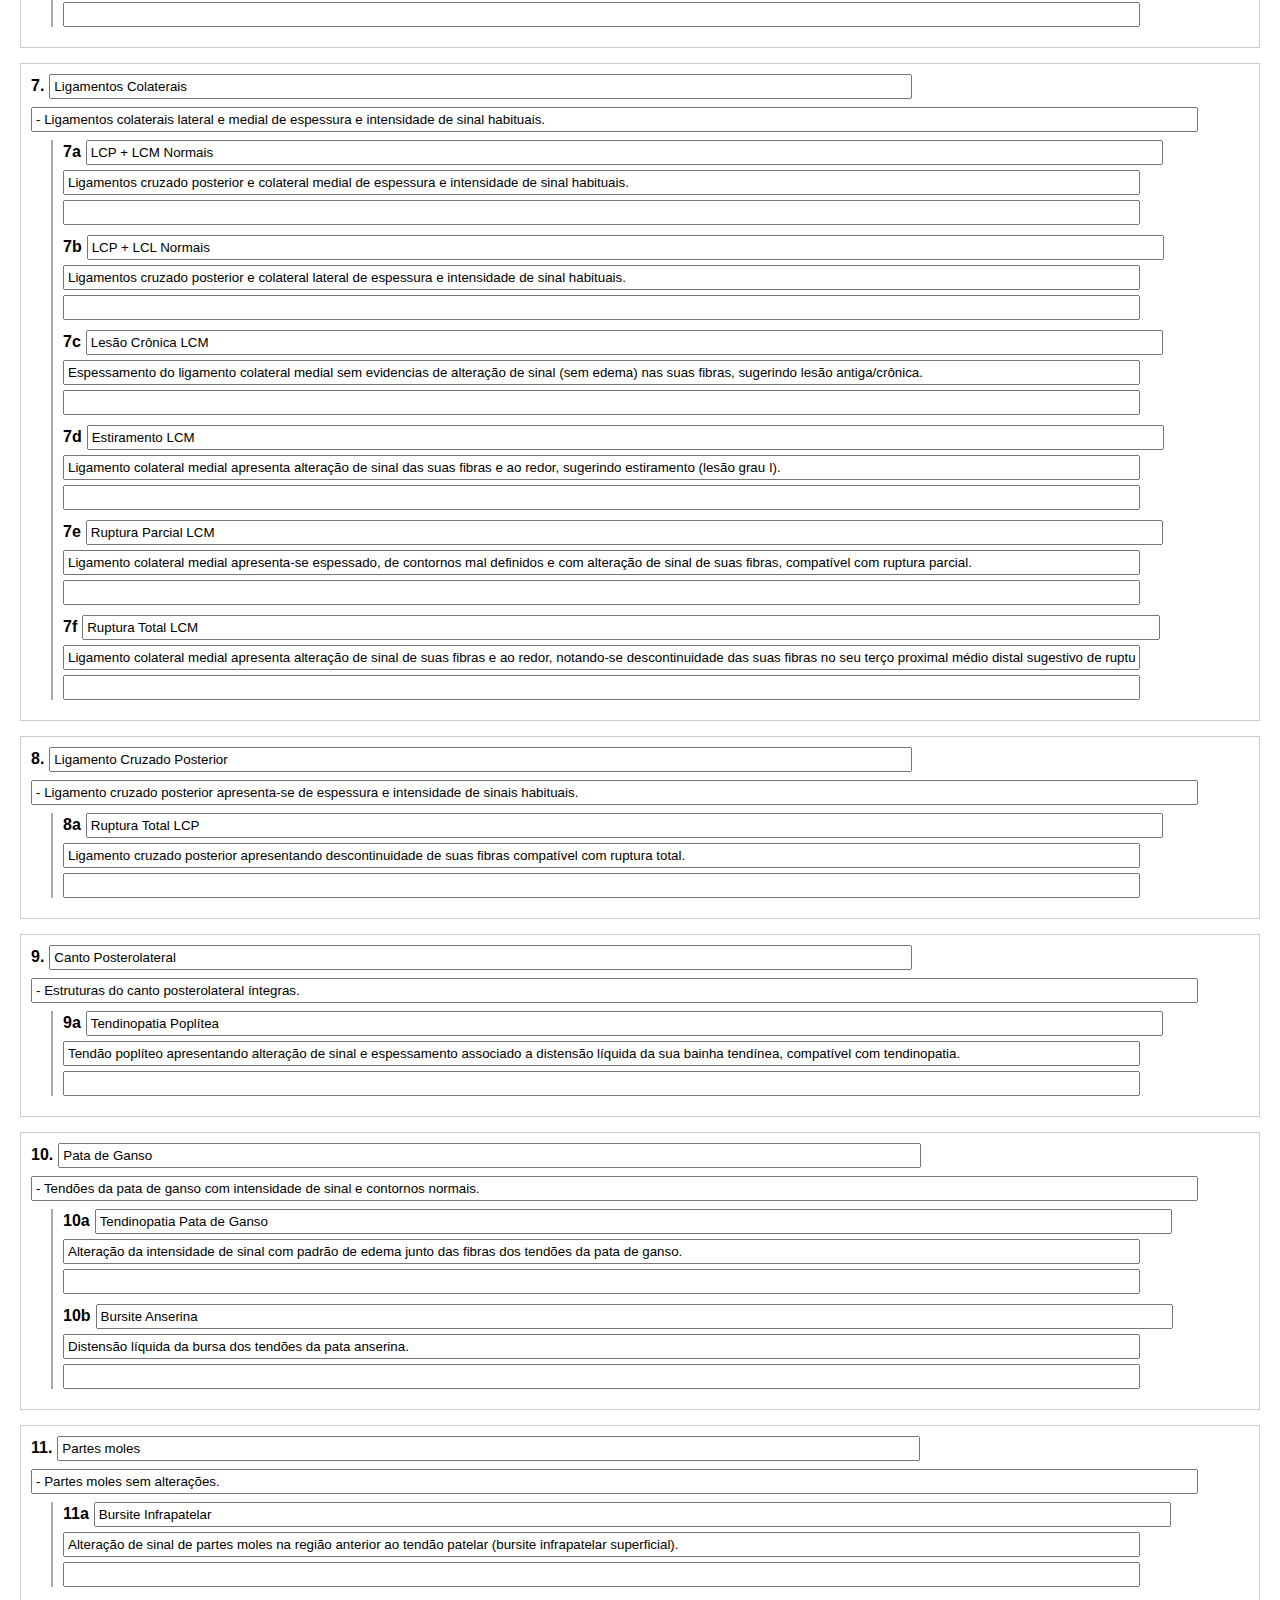
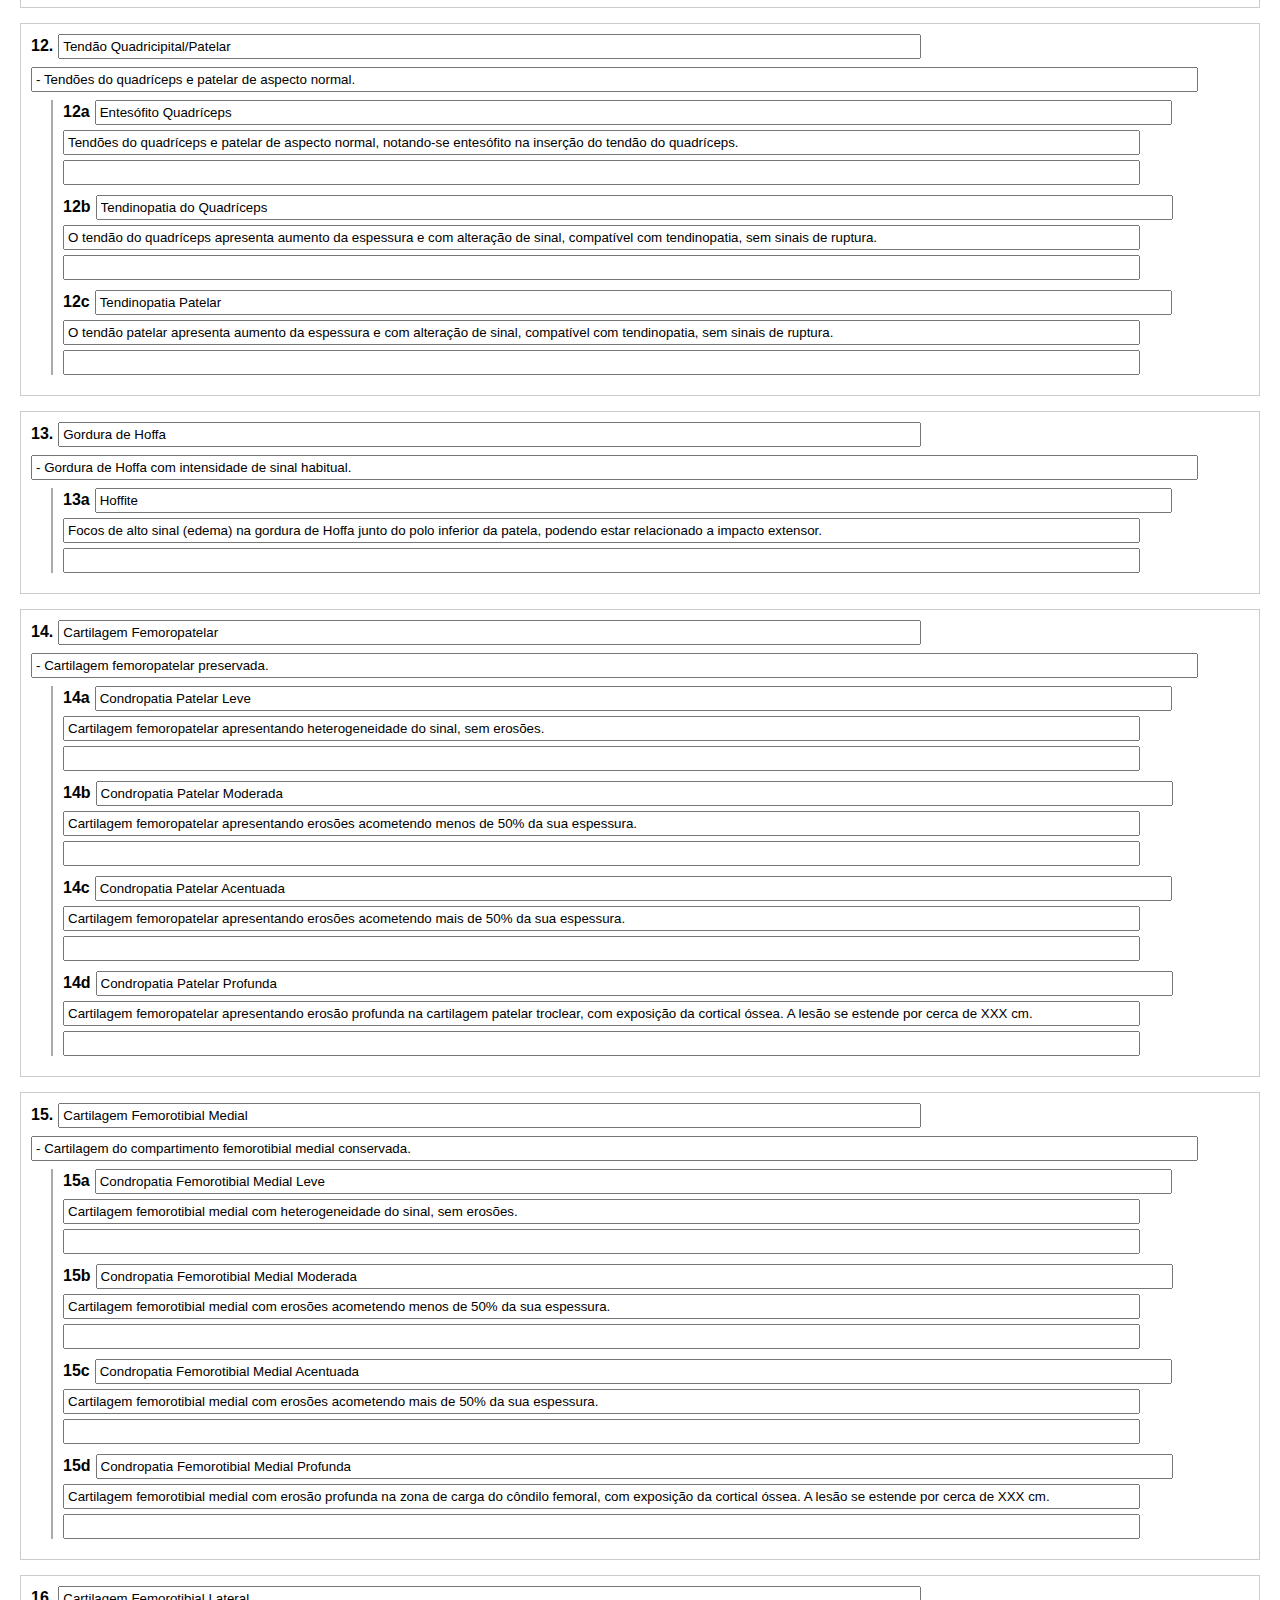
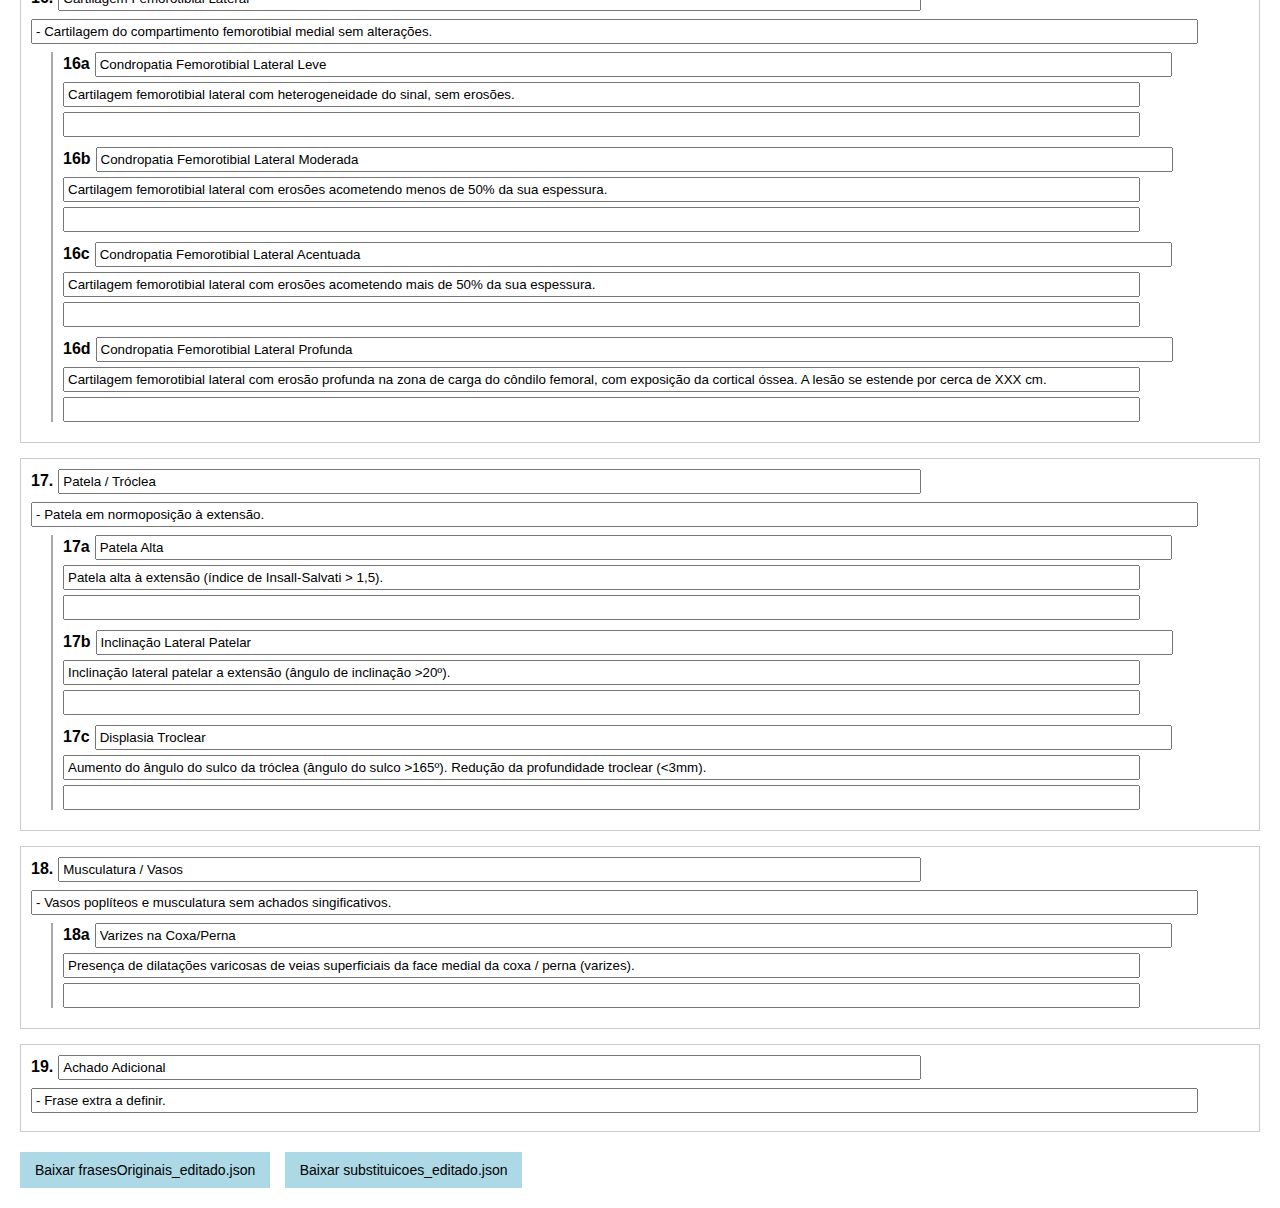
==== commit ce6a7dca: "Add files via upload" ====
--- a/index.html
+++ b/index.html
@@ -49,12 +49,30 @@
       width: 90%;
       padding: 3px;
     }
+    /* Estilo para os botões de download */
+    #download-buttons {
+      margin-top: 20px;
+    }
+    button.download-btn {
+      background-color: lightblue;
+      border: none;
+      padding: 10px 15px;
+      cursor: pointer;
+      margin-right: 10px;
+      font-size: 14px;
+    }
   </style>
 </head>
 <body>
   <h1>Editor de JSON de Relatórios</h1>
   <div id="content"></div>
   
+  <!-- Botões de Download -->
+  <div id="download-buttons">
+    <button id="download-originais-btn" class="download-btn">Baixar frasesOriginais_editado.json</button>
+    <button id="download-substituicoes-btn" class="download-btn">Baixar substituicoes_editado.json</button>
+  </div>
+  
   <script>
     // Função para carregar um arquivo JSON
     function loadJSON(url) {
@@ -65,6 +83,7 @@
     function createBlock(numero, dataOriginal, substituicoesGroup) {
       var blockDiv = document.createElement('div');
       blockDiv.className = 'block';
+      blockDiv.dataset.number = numero; // Armazena o número no atributo data-number
       
       // Cabeçalho: número (não editável) e rótulo (editável)
       var headerDiv = document.createElement('div');
@@ -92,13 +111,14 @@
       originalDiv.appendChild(originalInput);
       blockDiv.appendChild(originalDiv);
       
-      // Substituições (se houver)
+      // Cria os blocos de substituições (se houver)
       if (substituicoesGroup && substituicoesGroup.length > 0) {
         var subsContainer = document.createElement('div');
         subsContainer.className = 'substituicoes';
         substituicoesGroup.forEach(function(sub) {
           var subDiv = document.createElement('div');
           subDiv.className = 'substituicao';
+          subDiv.dataset.codigo = sub.codigo; // Armazena o código para posterior salvamento
           
           // Linha com código e resumo (campo editável)
           var summaryLine = document.createElement('div');
@@ -138,6 +158,55 @@
       return blockDiv;
     }
 
+    // Funções de salvamento dos JSON editados
+    function saveOriginais() {
+      var originaisData = {};
+      document.querySelectorAll('.block').forEach(function(block) {
+        var key = block.dataset.number;
+        var rotulo = block.querySelector('.rotulo input').value;
+        var frase = block.querySelector('.original-phrase input').value;
+        originaisData[key] = { rotulo: rotulo, frase: frase };
+      });
+      var dataStr = JSON.stringify(originaisData, null, 2);
+      var blob = new Blob([dataStr], { type: "application/json" });
+      var url = URL.createObjectURL(blob);
+      
+      var a = document.createElement('a');
+      a.href = url;
+      a.download = "frasesOriginais_editado.json";
+      document.body.appendChild(a);
+      a.click();
+      document.body.removeChild(a);
+      URL.revokeObjectURL(url);
+    }
+    
+    function saveSubstituicoes() {
+      var substituicoesData = [];
+      document.querySelectorAll('.substituicao').forEach(function(sub) {
+        var codigo = sub.dataset.codigo;
+        var resumo = sub.querySelector('.summary-line input').value;
+        var frase = sub.querySelector('.phrase-line input').value;
+        var conclusao = sub.querySelector('.conclusion-line input').value;
+        substituicoesData.push({ codigo: codigo, resumo: resumo, frase: frase, conclusao: conclusao });
+      });
+      var dataStr = JSON.stringify(substituicoesData, null, 2);
+      var blob = new Blob([dataStr], { type: "application/json" });
+      var url = URL.createObjectURL(blob);
+      
+      var a = document.createElement('a');
+      a.href = url;
+      a.download = "substituicoes_editado.json";
+      document.body.appendChild(a);
+      a.click();
+      document.body.removeChild(a);
+      URL.revokeObjectURL(url);
+    }
+
+    // Adiciona os event listeners aos botões de download
+    document.getElementById('download-originais-btn').addEventListener('click', saveOriginais);
+    document.getElementById('download-substituicoes-btn').addEventListener('click', saveSubstituicoes);
+
+    // Carrega os dois JSON e monta a página
     Promise.all([
       loadJSON('frasesOriginais.json'),
       loadJSON('substituicoes.json')
@@ -174,10 +243,10 @@
         }
       }
 
-      // Define as chaves baseadas nos números contidos no arquivo originais.
+      // Define as chaves baseadas nos números contidos no JSON de frases originais.
       var keys = [];
       if (Array.isArray(originais)) {
-        // Se for array, usa (índice+1) para numerar (assim o primeiro item será "1")
+        // Se for array, utiliza (índice+1) para numerar
         for (var i = 0; i < originais.length; i++) {
           keys.push((i + 1).toString());
         }
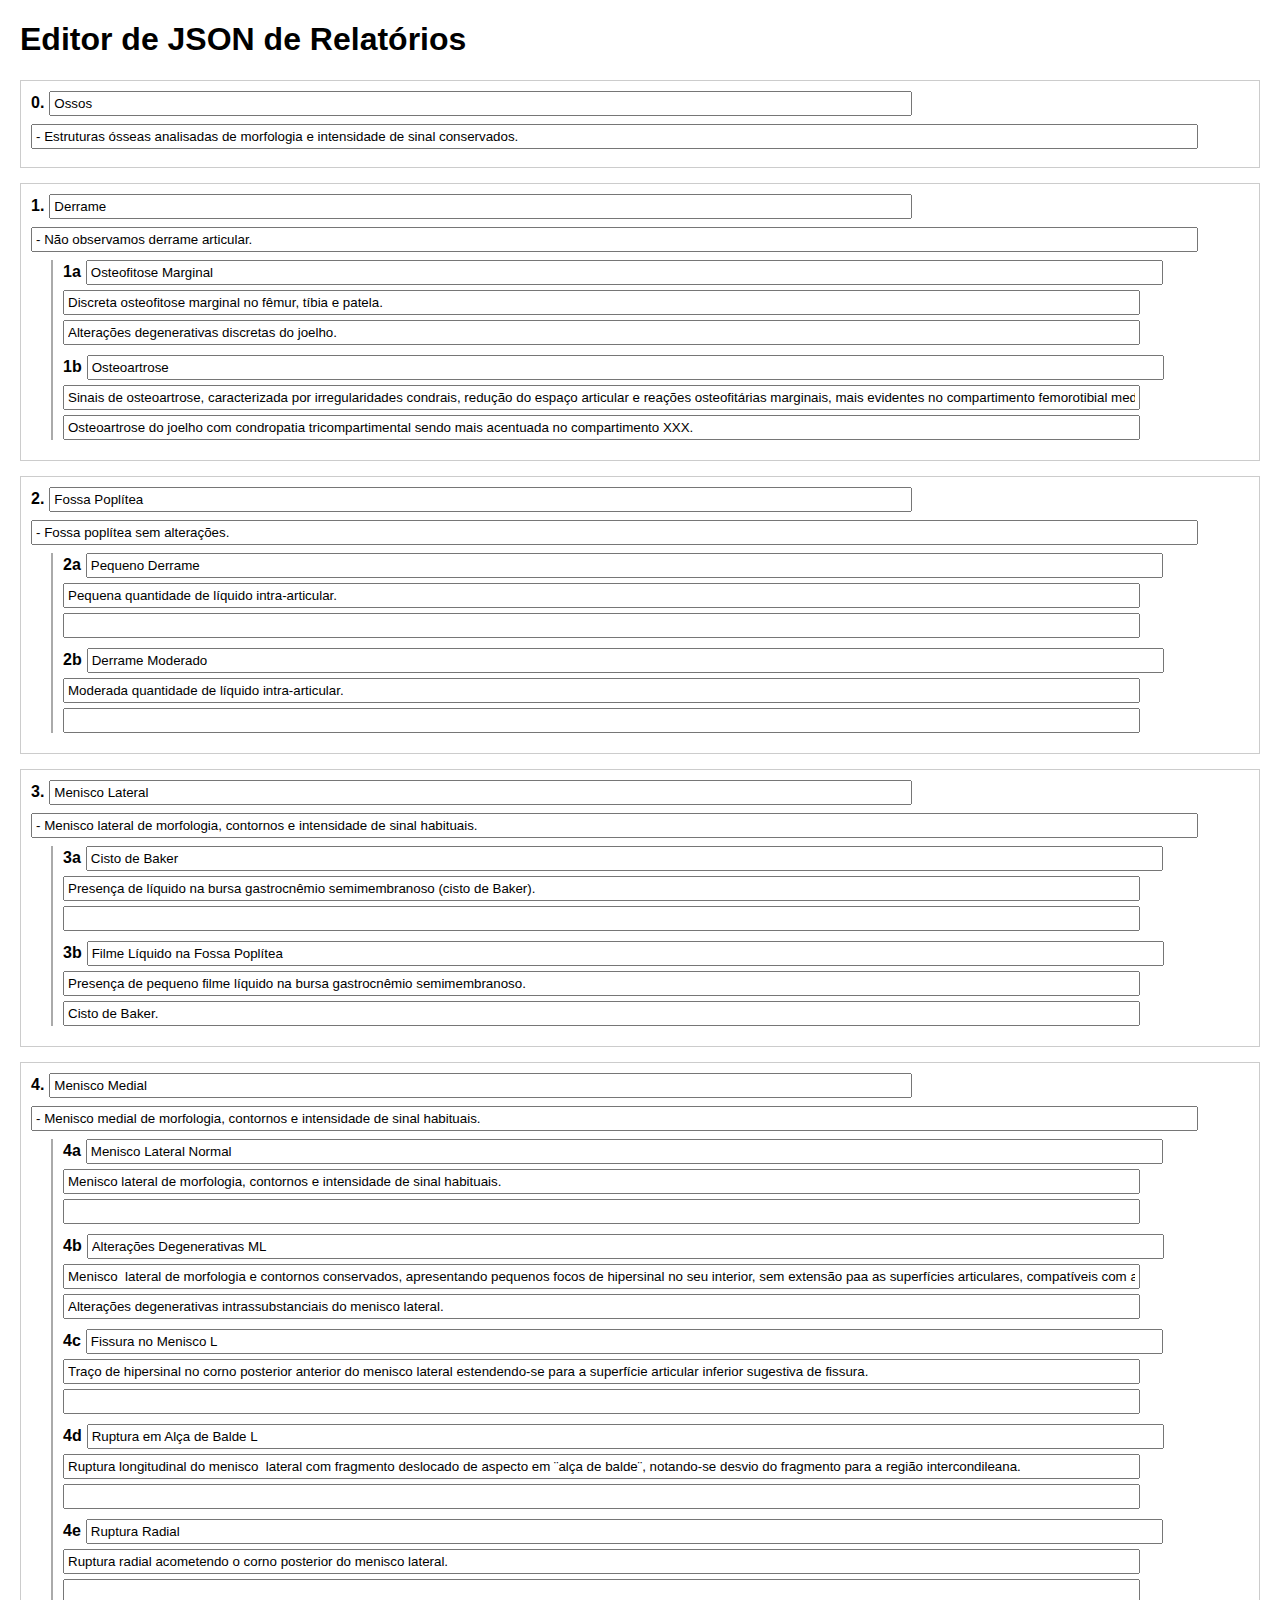
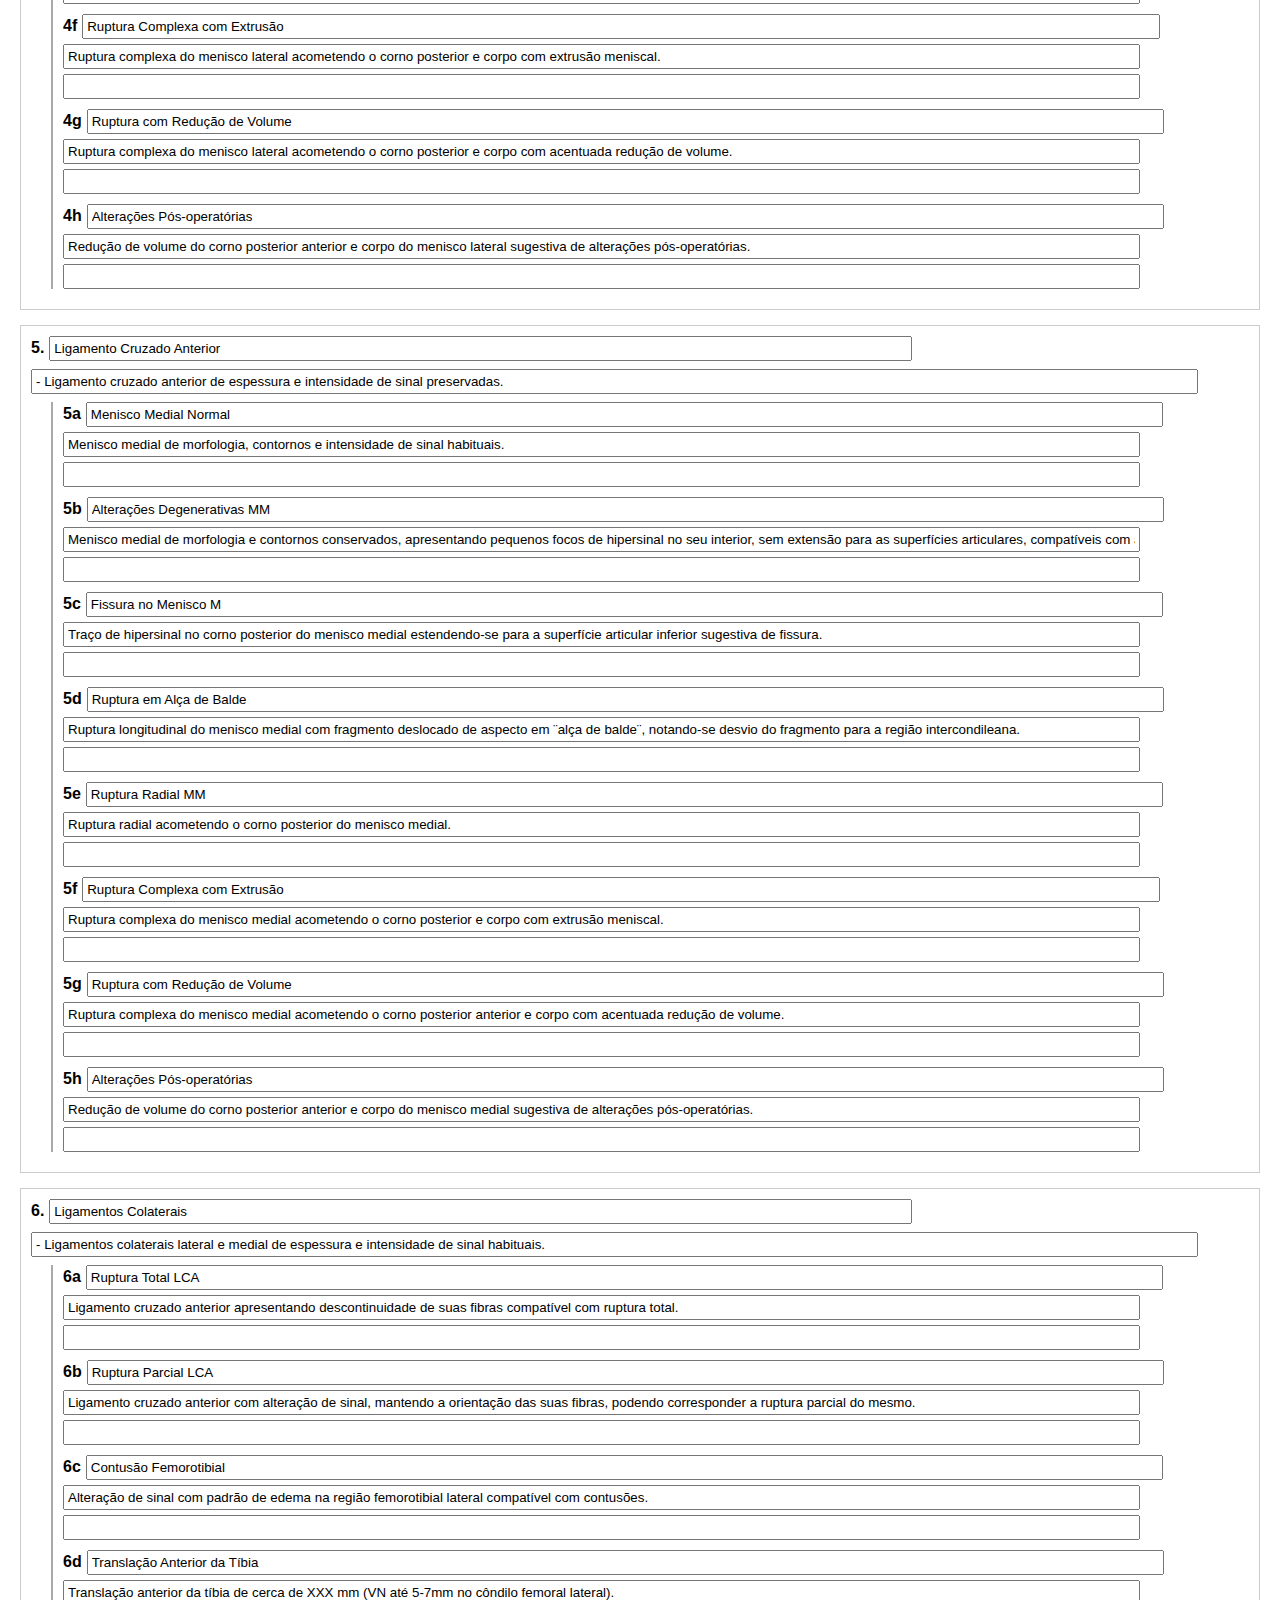
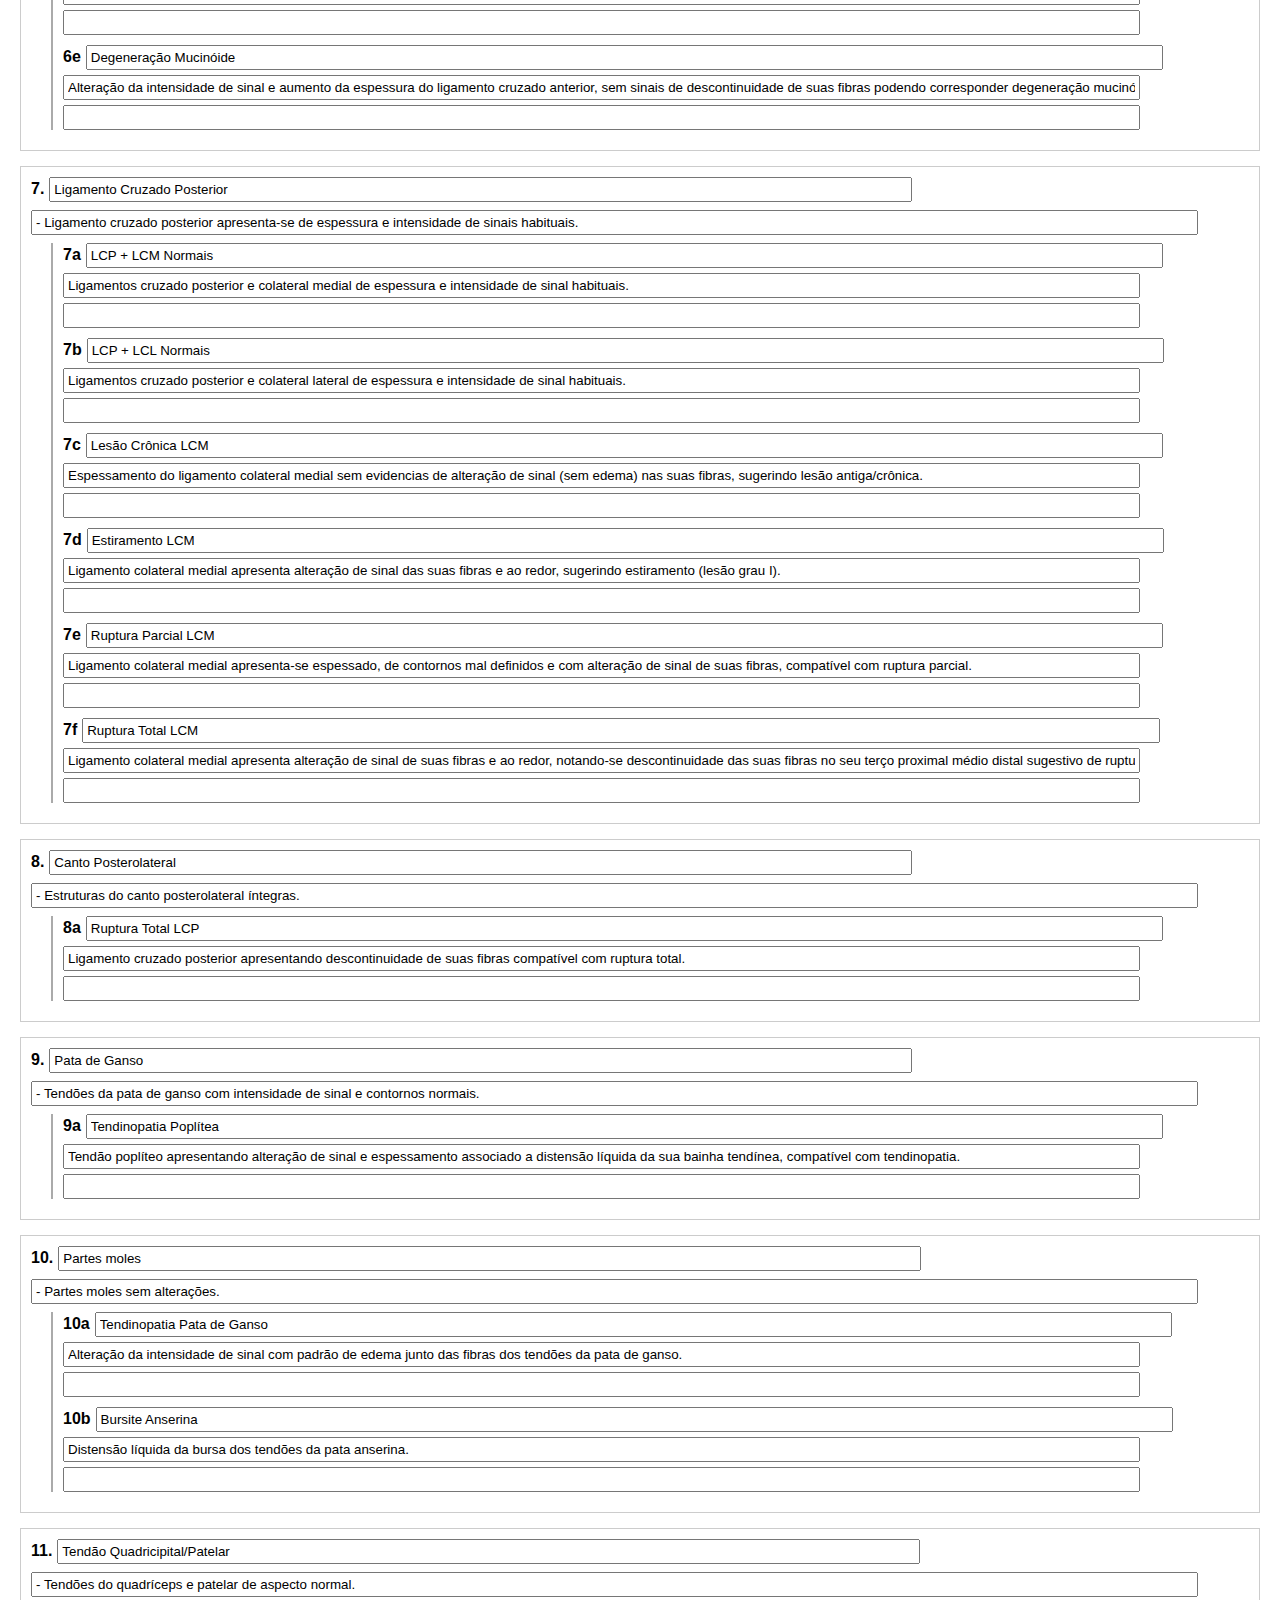
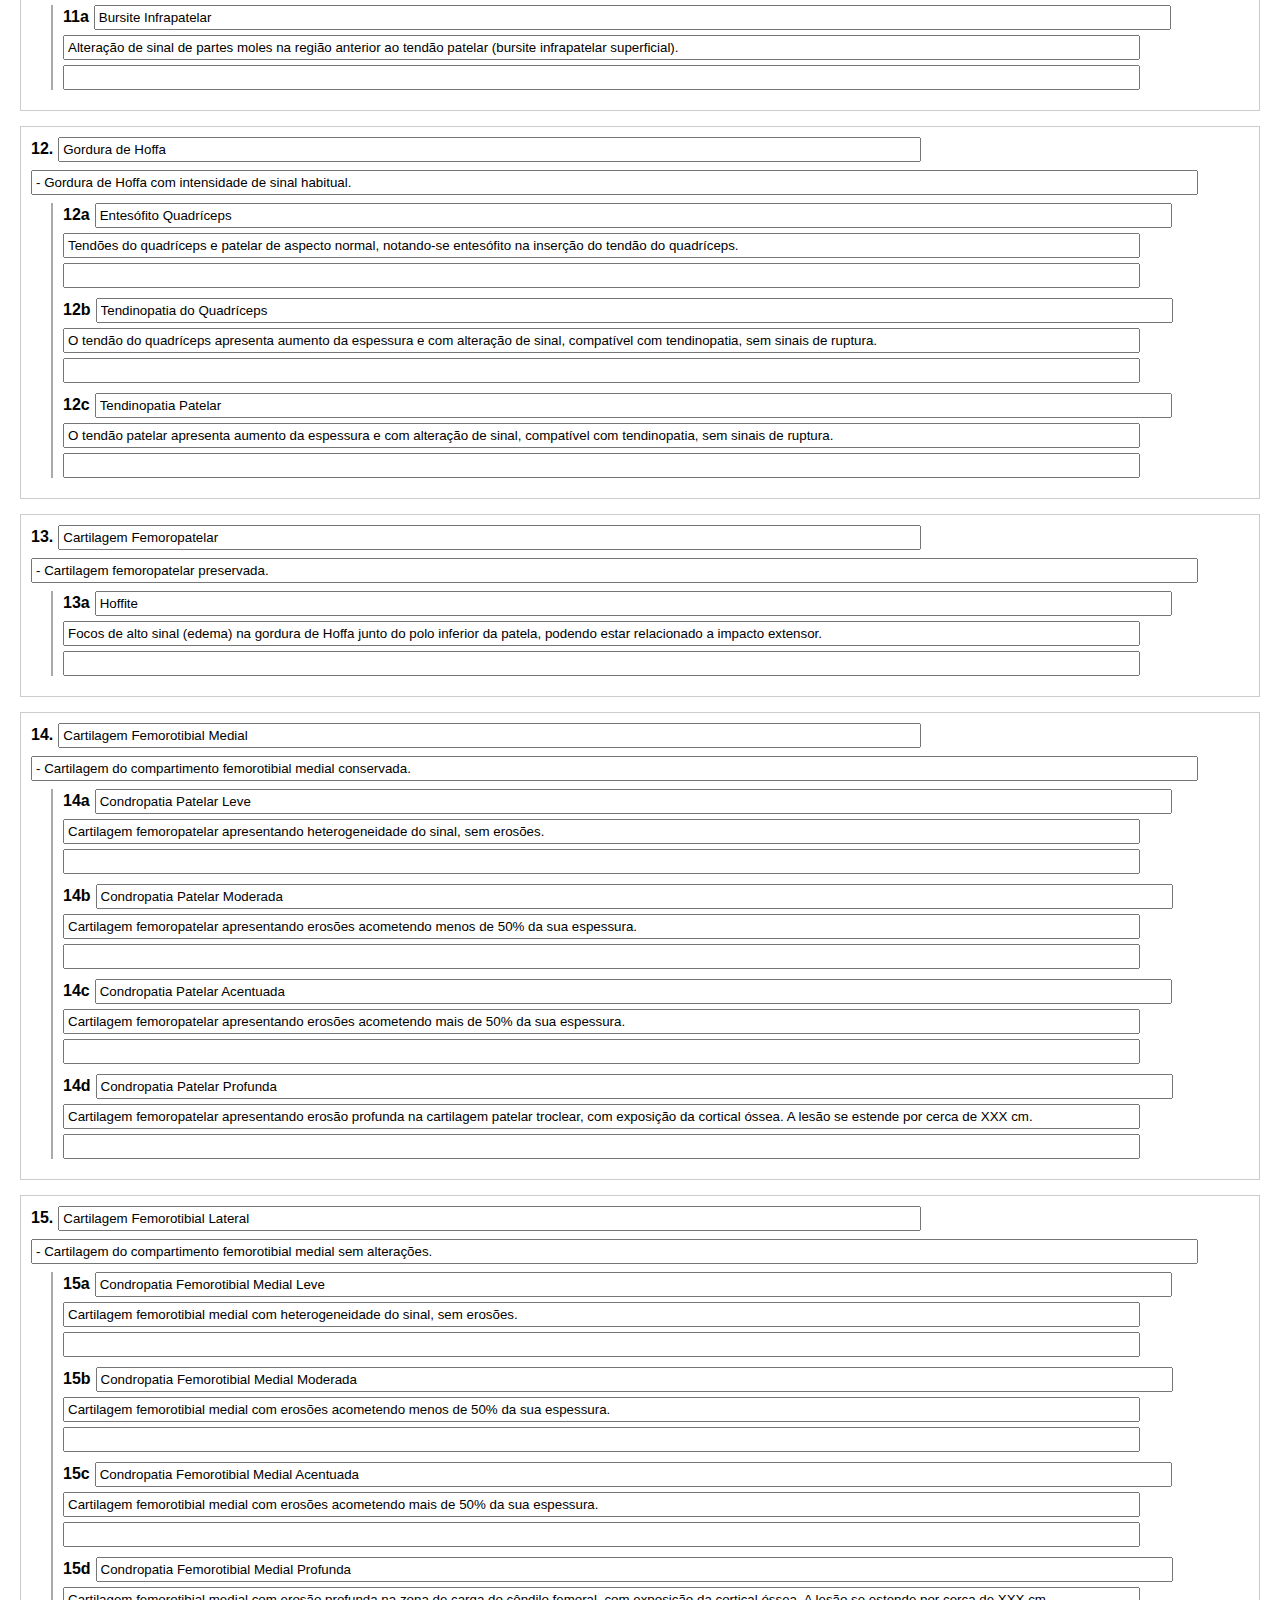
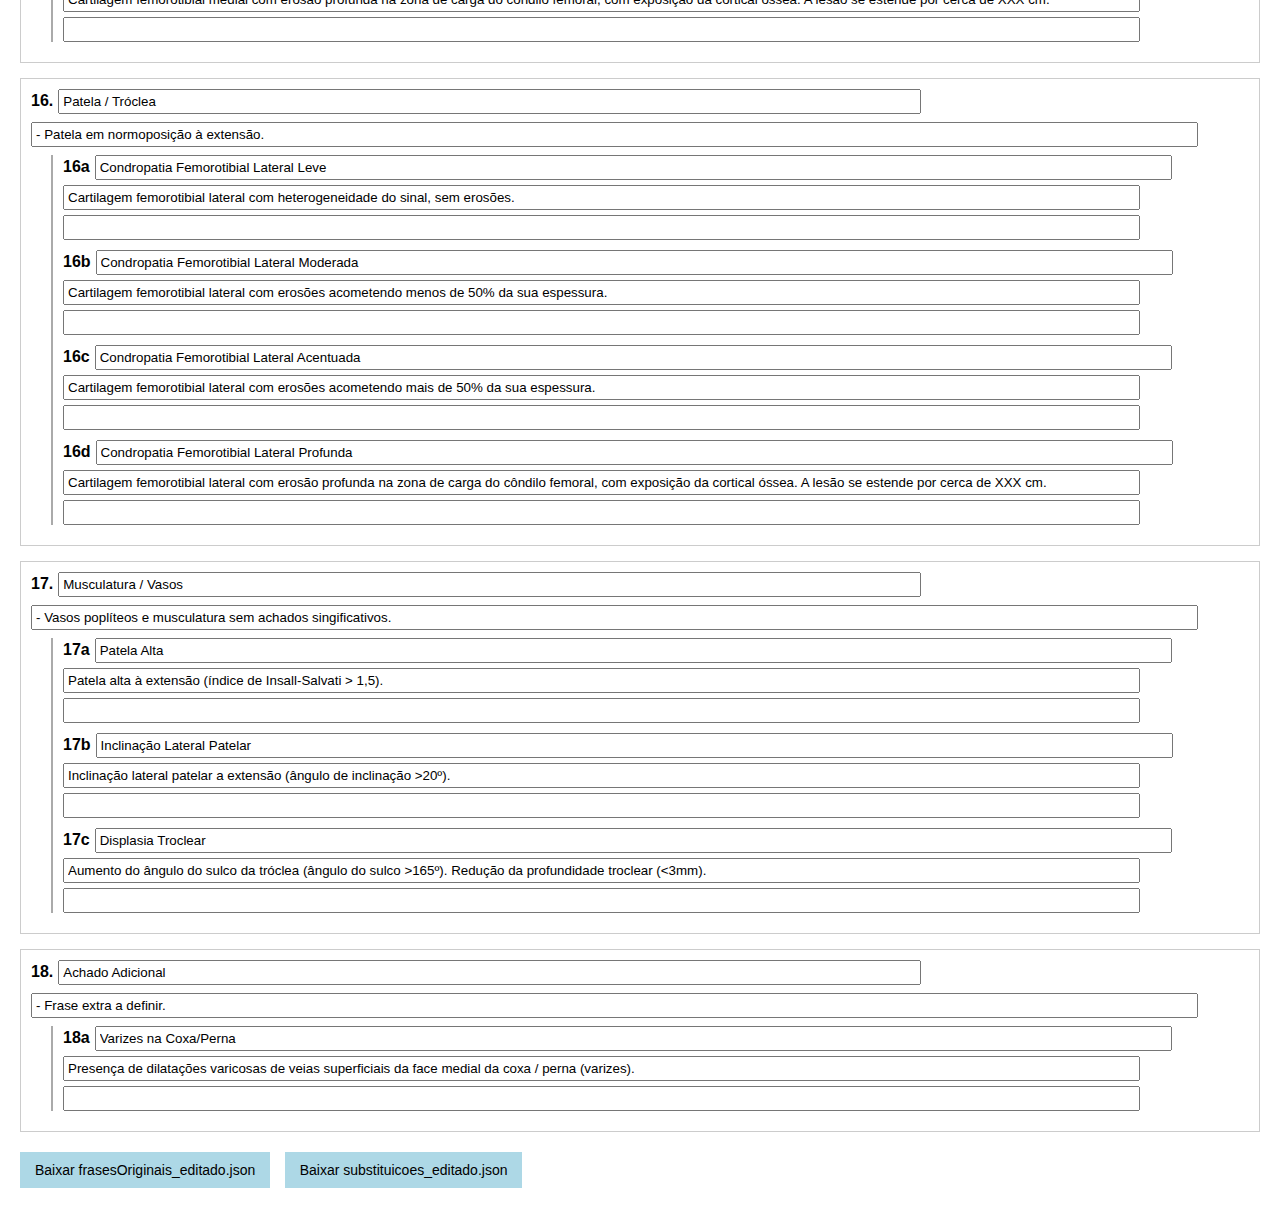
==== commit a67523f1: "Add files via upload" ====
--- a/index.html
+++ b/index.html
@@ -158,16 +158,16 @@
       return blockDiv;
     }
 
-    // Funções de salvamento dos JSON editados
+    // Função para salvar o JSON de frasesOriginais no formato desejado (array de objetos)
     function saveOriginais() {
-      var originaisData = {};
+      var originaisArray = [];
       document.querySelectorAll('.block').forEach(function(block) {
-        var key = block.dataset.number;
+        var numero = parseInt(block.dataset.number, 10);
         var rotulo = block.querySelector('.rotulo input').value;
         var frase = block.querySelector('.original-phrase input').value;
-        originaisData[key] = { rotulo: rotulo, frase: frase };
+        originaisArray.push({ numero: numero, rotulo: rotulo, frase: frase });
       });
-      var dataStr = JSON.stringify(originaisData, null, 2);
+      var dataStr = JSON.stringify(originaisArray, null, 2);
       var blob = new Blob([dataStr], { type: "application/json" });
       var url = URL.createObjectURL(blob);
       
@@ -180,16 +180,20 @@
       URL.revokeObjectURL(url);
     }
     
+    // Função para salvar o JSON de substituicoes no formato desejado (array de objetos com o campo "numero")
     function saveSubstituicoes() {
-      var substituicoesData = [];
+      var substituicoesArray = [];
       document.querySelectorAll('.substituicao').forEach(function(sub) {
+        // Obtém o número do bloco pai
+        var parentBlock = sub.closest('.block');
+        var numero = parseInt(parentBlock.dataset.number, 10);
         var codigo = sub.dataset.codigo;
         var resumo = sub.querySelector('.summary-line input').value;
         var frase = sub.querySelector('.phrase-line input').value;
         var conclusao = sub.querySelector('.conclusion-line input').value;
-        substituicoesData.push({ codigo: codigo, resumo: resumo, frase: frase, conclusao: conclusao });
+        substituicoesArray.push({ numero: numero, codigo: codigo, resumo: resumo, frase: frase, conclusao: conclusao });
       });
-      var dataStr = JSON.stringify(substituicoesData, null, 2);
+      var dataStr = JSON.stringify(substituicoesArray, null, 2);
       var blob = new Blob([dataStr], { type: "application/json" });
       var url = URL.createObjectURL(blob);
       
@@ -243,23 +247,16 @@
         }
       }
 
-      // Define as chaves baseadas nos números contidos no JSON de frases originais.
-      var keys = [];
-      if (Array.isArray(originais)) {
-        // Se for array, utiliza (índice+1) para numerar
-        for (var i = 0; i < originais.length; i++) {
-          keys.push((i + 1).toString());
-        }
-      } else {
-        keys = Object.keys(originais);
-      }
+      // Define as chaves baseadas nos números contidos no JSON de frasesOriginais.
+      // O formato recebido é um objeto onde as chaves são os números.
+      var keys = Object.keys(originais);
       
       // Ordena as chaves numericamente
       keys.sort(function(a, b) { return Number(a) - Number(b); });
       
       // Cria os blocos utilizando as chaves do JSON
-      keys.forEach(function(num, index) {
-        var dataOriginal = Array.isArray(originais) ? originais[index] : originais[num];
+      keys.forEach(function(num) {
+        var dataOriginal = originais[num];
         var subsGroup = subsPorNumero[num] || [];
         var block = createBlock(num, dataOriginal, subsGroup);
         content.appendChild(block);
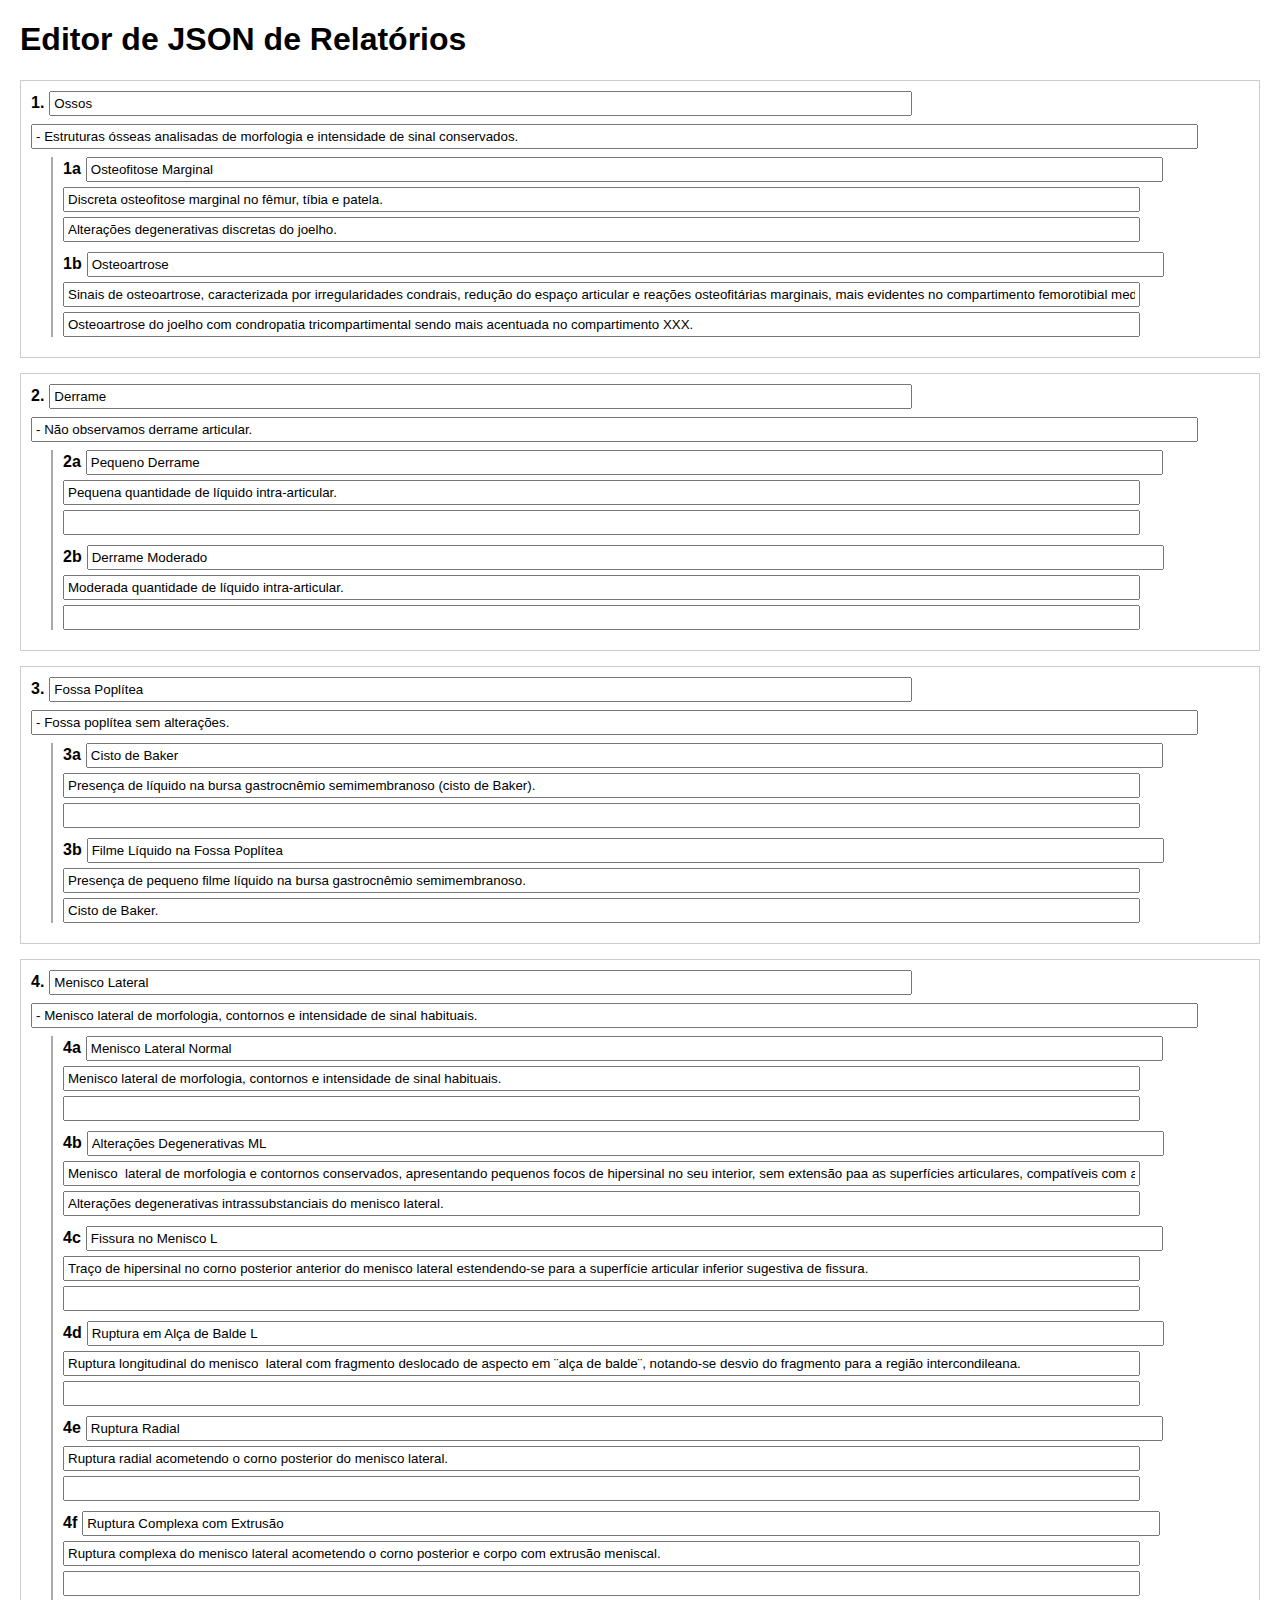
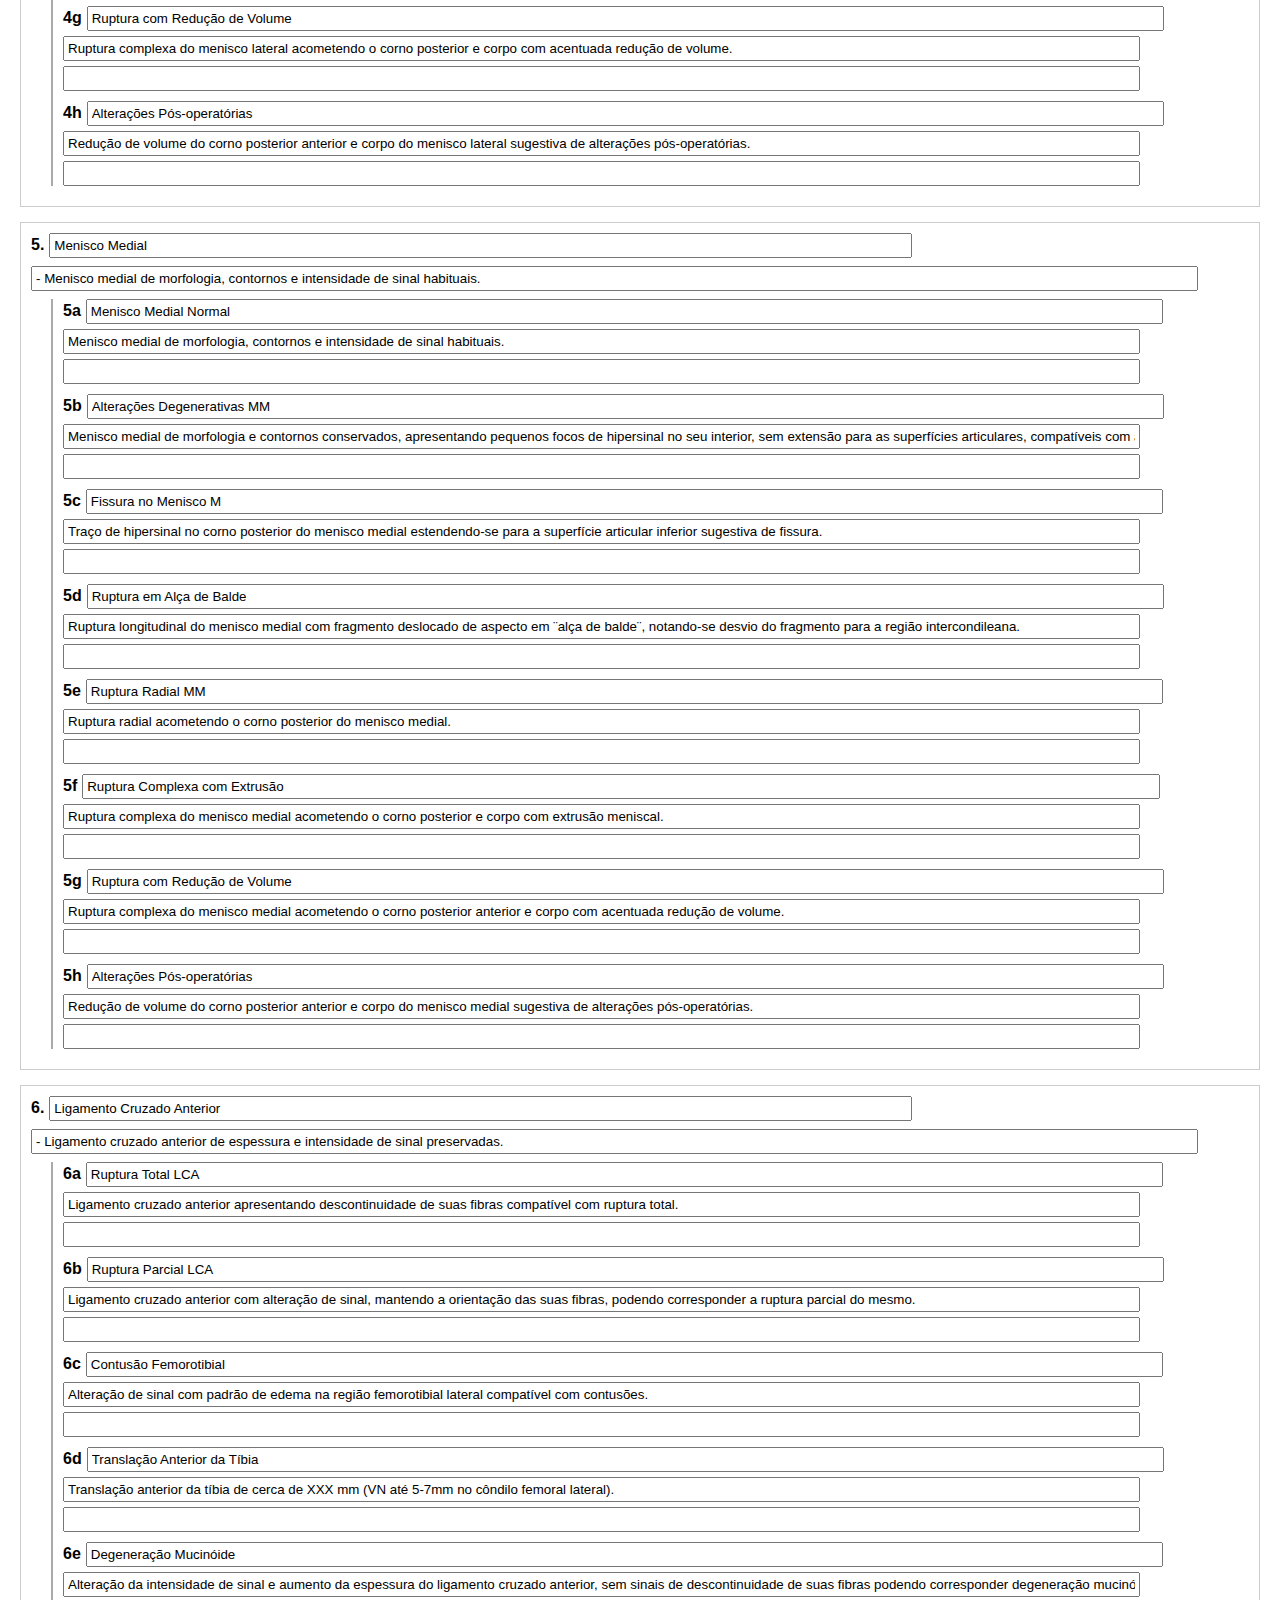
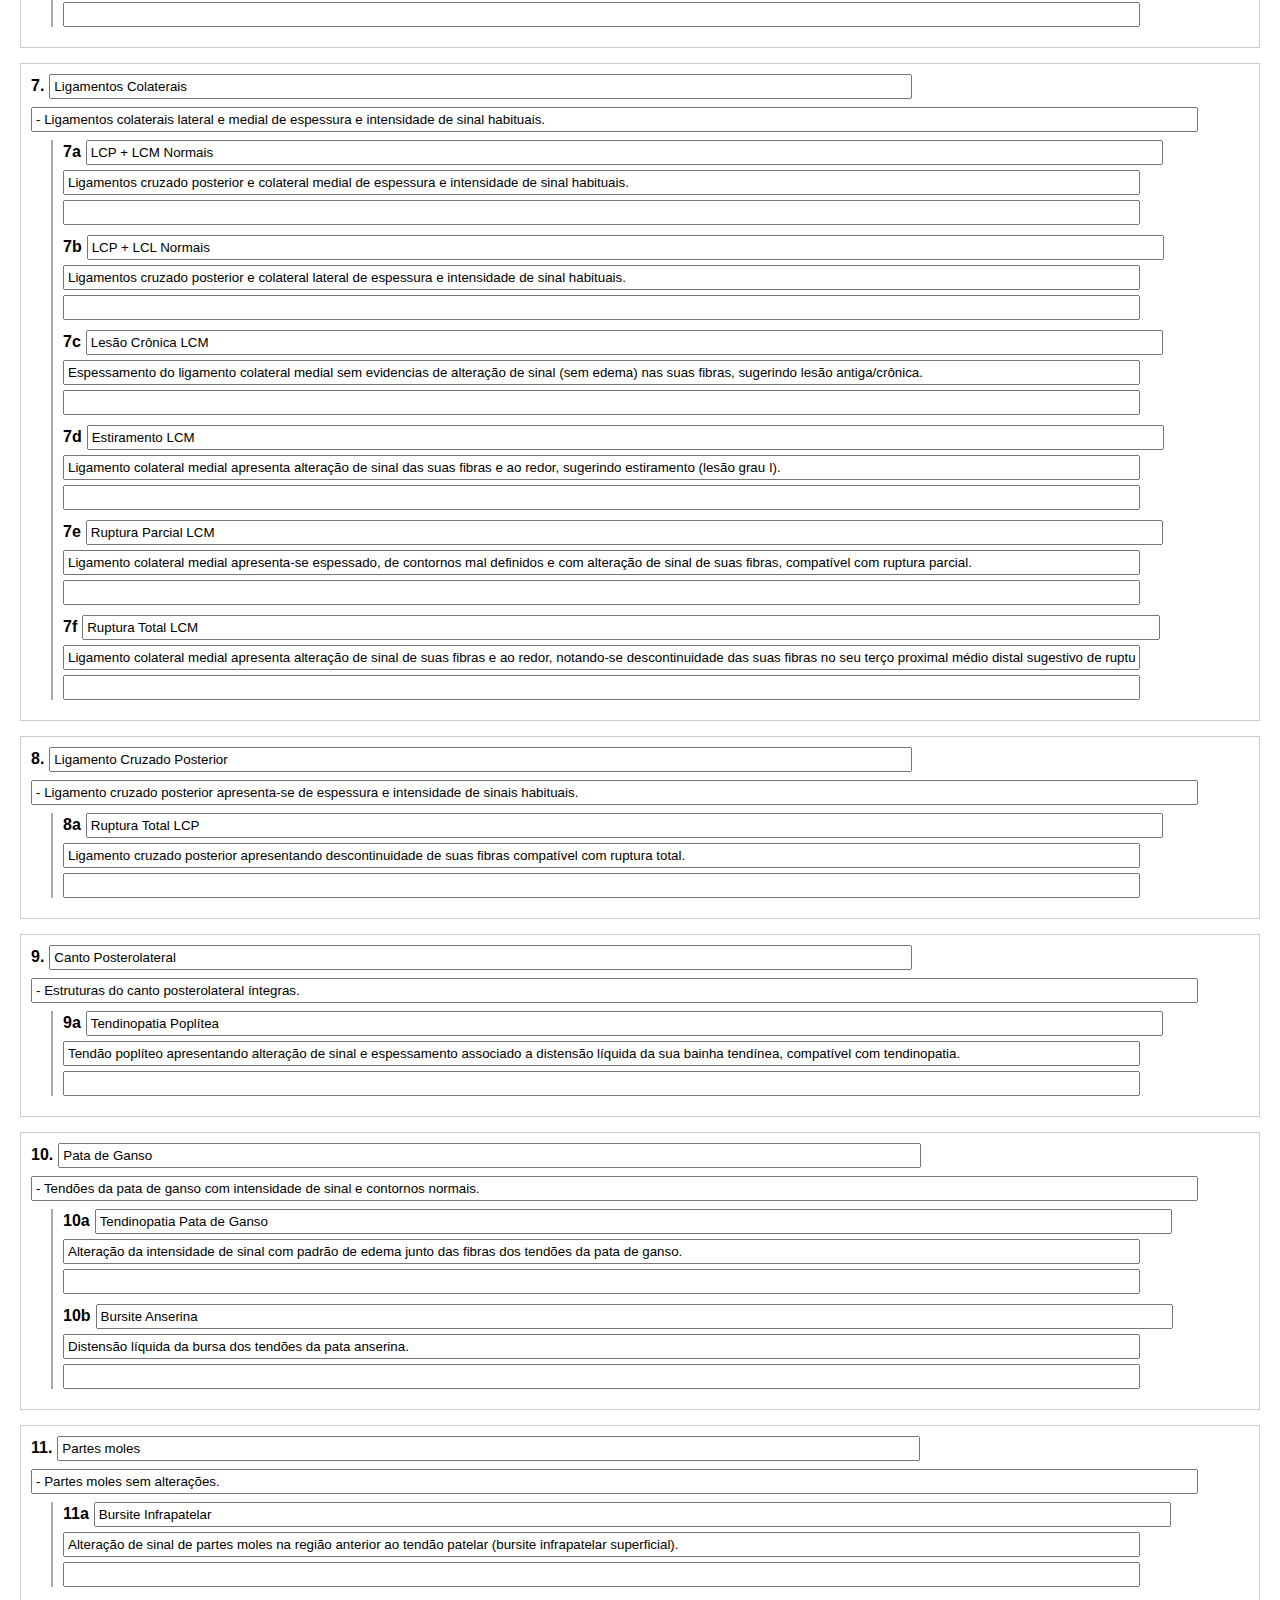
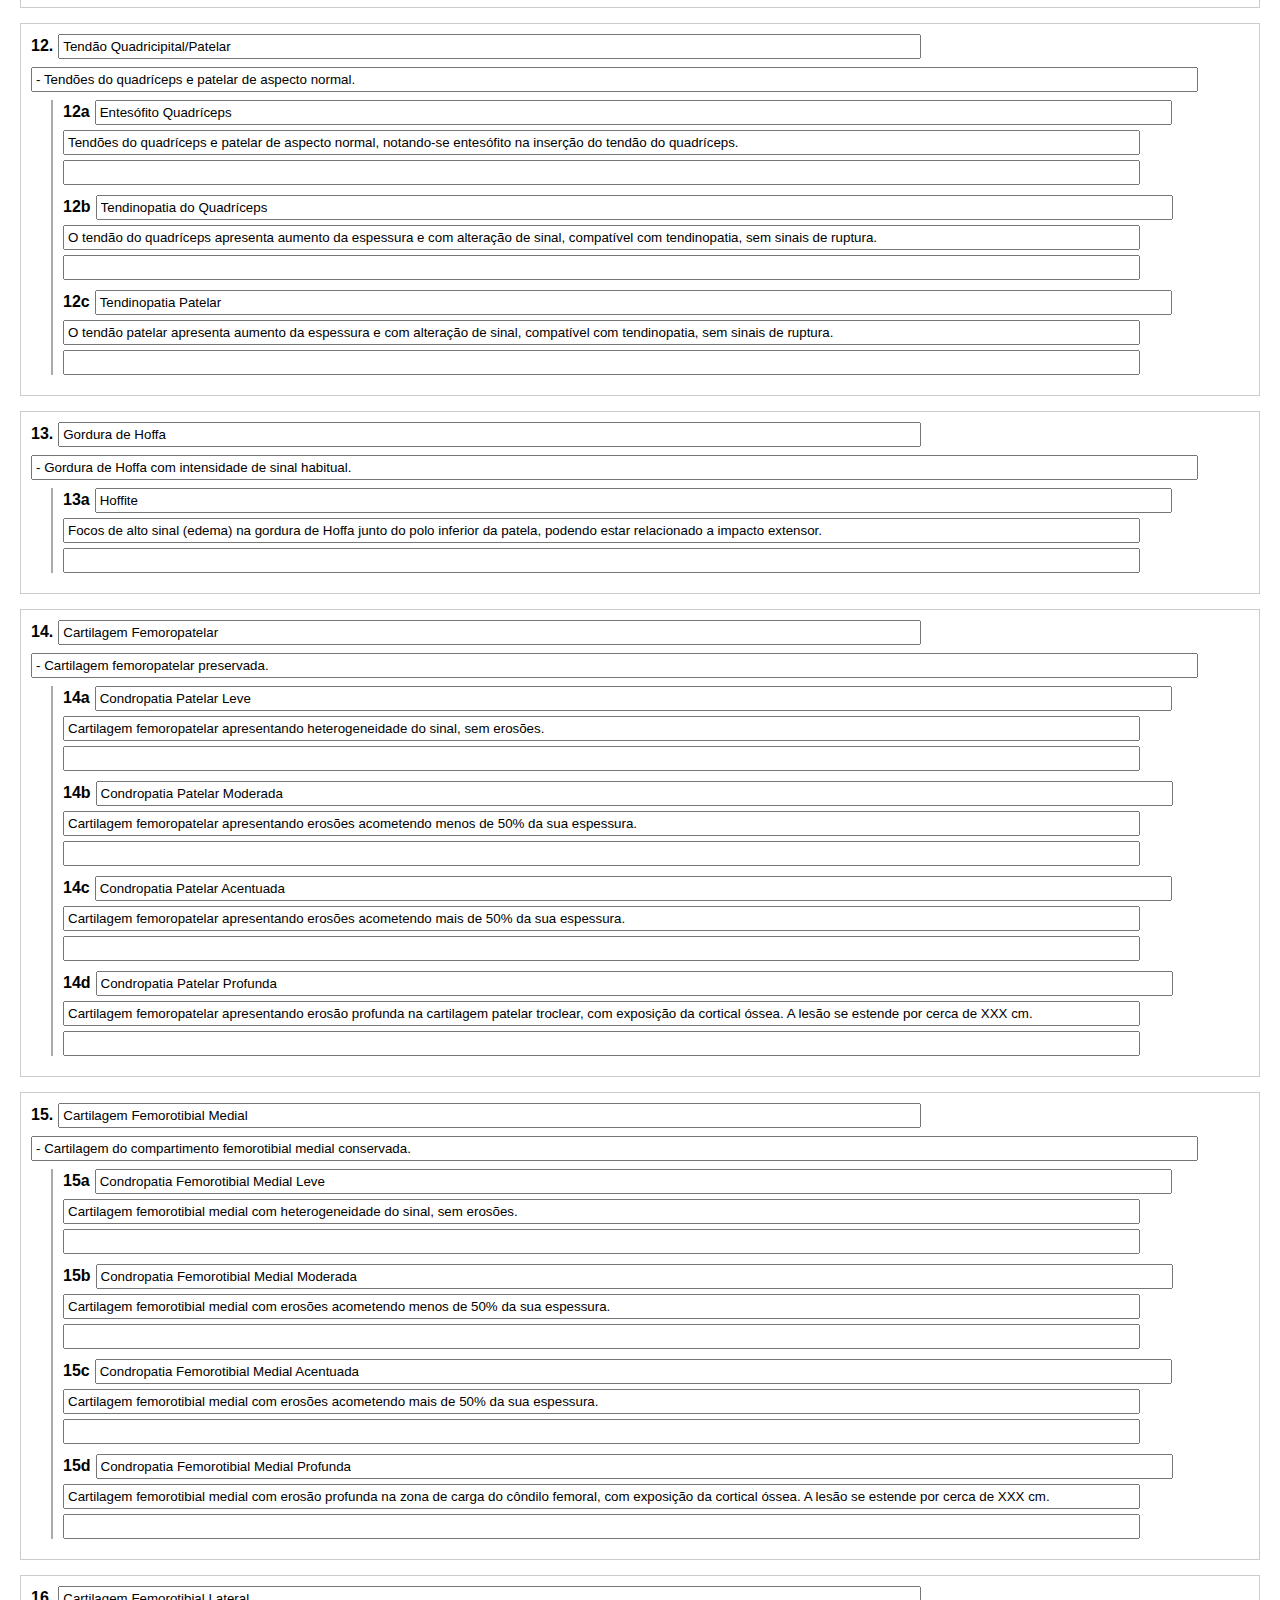
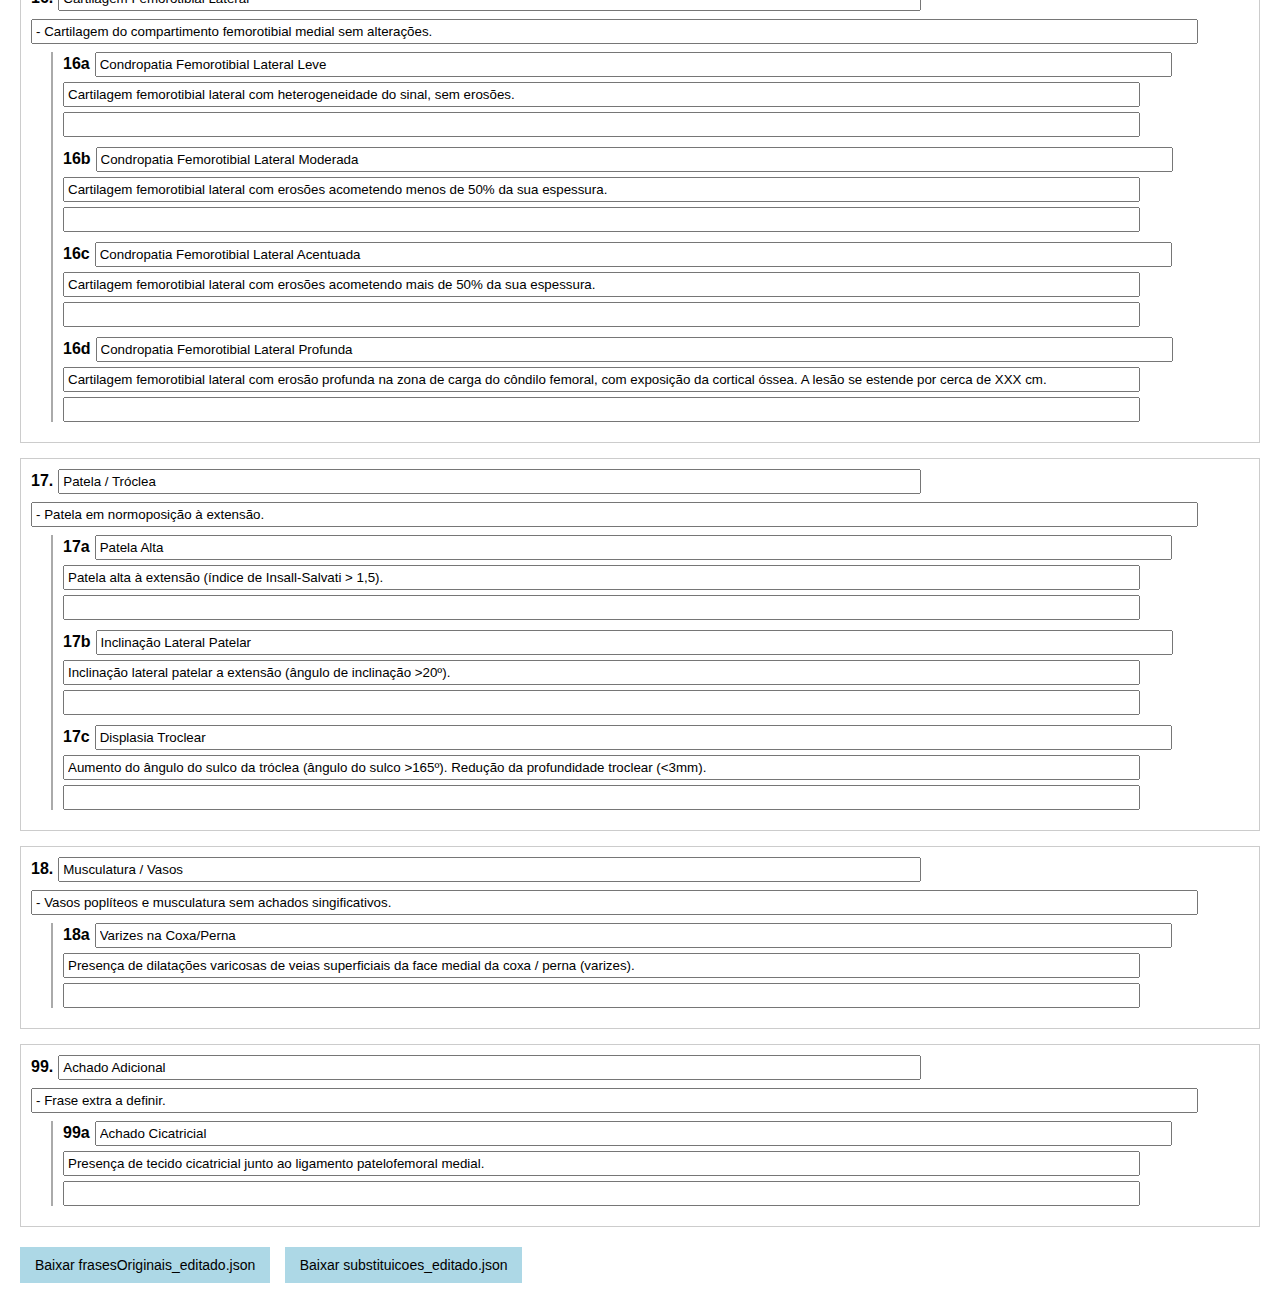
==== commit aa5efd6f: "Add files via upload" ====
--- a/index.html
+++ b/index.html
@@ -83,7 +83,8 @@
     function createBlock(numero, dataOriginal, substituicoesGroup) {
       var blockDiv = document.createElement('div');
       blockDiv.className = 'block';
-      blockDiv.dataset.number = numero; // Armazena o número no atributo data-number
+      // Armazena o número exatamente como recebido
+      blockDiv.dataset.number = numero;
       
       // Cabeçalho: número (não editável) e rótulo (editável)
       var headerDiv = document.createElement('div');
@@ -118,7 +119,7 @@
         substituicoesGroup.forEach(function(sub) {
           var subDiv = document.createElement('div');
           subDiv.className = 'substituicao';
-          subDiv.dataset.codigo = sub.codigo; // Armazena o código para posterior salvamento
+          subDiv.dataset.codigo = sub.codigo;
           
           // Linha com código e resumo (campo editável)
           var summaryLine = document.createElement('div');
@@ -162,7 +163,8 @@
     function saveOriginais() {
       var originaisArray = [];
       document.querySelectorAll('.block').forEach(function(block) {
-        var numero = parseInt(block.dataset.number, 10);
+        // Usa o número salvo no dataset, convertendo para número
+        var numero = Number(block.dataset.number);
         var rotulo = block.querySelector('.rotulo input').value;
         var frase = block.querySelector('.original-phrase input').value;
         originaisArray.push({ numero: numero, rotulo: rotulo, frase: frase });
@@ -184,9 +186,9 @@
     function saveSubstituicoes() {
       var substituicoesArray = [];
       document.querySelectorAll('.substituicao').forEach(function(sub) {
-        // Obtém o número do bloco pai
+        // Obtém o número do bloco pai (preservado conforme o arquivo original)
         var parentBlock = sub.closest('.block');
-        var numero = parseInt(parentBlock.dataset.number, 10);
+        var numero = Number(parentBlock.dataset.number);
         var codigo = sub.dataset.codigo;
         var resumo = sub.querySelector('.summary-line input').value;
         var frase = sub.querySelector('.phrase-line input').value;
@@ -218,7 +220,7 @@
     .then(function([originais, substituicoes]) {
       var content = document.getElementById('content');
 
-      // Agrupa as substituições por número (extraindo a parte numérica do código, exemplo: "1a" -> "1")
+      // Agrupa as substituições por número (extraindo a parte numérica do código, ex: "1a" -> "1")
       var subsPorNumero = {};
       if (Array.isArray(substituicoes)) {
         substituicoes.forEach(function(sub) {
@@ -247,20 +249,27 @@
         }
       }
 
-      // Define as chaves baseadas nos números contidos no JSON de frasesOriginais.
-      // O formato recebido é um objeto onde as chaves são os números.
-      var keys = Object.keys(originais);
-      
-      // Ordena as chaves numericamente
-      keys.sort(function(a, b) { return Number(a) - Number(b); });
-      
-      // Cria os blocos utilizando as chaves do JSON
-      keys.forEach(function(num) {
-        var dataOriginal = originais[num];
-        var subsGroup = subsPorNumero[num] || [];
-        var block = createBlock(num, dataOriginal, subsGroup);
-        content.appendChild(block);
-      });
+      // Monta os blocos preservando o número conforme consta no arquivo
+      if (Array.isArray(originais)) {
+        // Se for array, utiliza o campo "numero" se existir, senão (index+1)
+        originais.forEach(function(item, index) {
+          var numero = (item.numero !== undefined) ? item.numero : (index + 1);
+          var subsGroup = subsPorNumero[numero] || [];
+          var block = createBlock(numero, item, subsGroup);
+          content.appendChild(block);
+        });
+      } else {
+        // Se for objeto, usa as chaves do próprio objeto
+        var keys = Object.keys(originais);
+        keys.sort(function(a, b) { return Number(a) - Number(b); });
+        keys.forEach(function(key) {
+          var dataOriginal = originais[key];
+          var numero = key;
+          var subsGroup = subsPorNumero[numero] || [];
+          var block = createBlock(numero, dataOriginal, subsGroup);
+          content.appendChild(block);
+        });
+      }
     })
     .catch(function(err) {
       console.error('Erro ao carregar os arquivos JSON:', err);
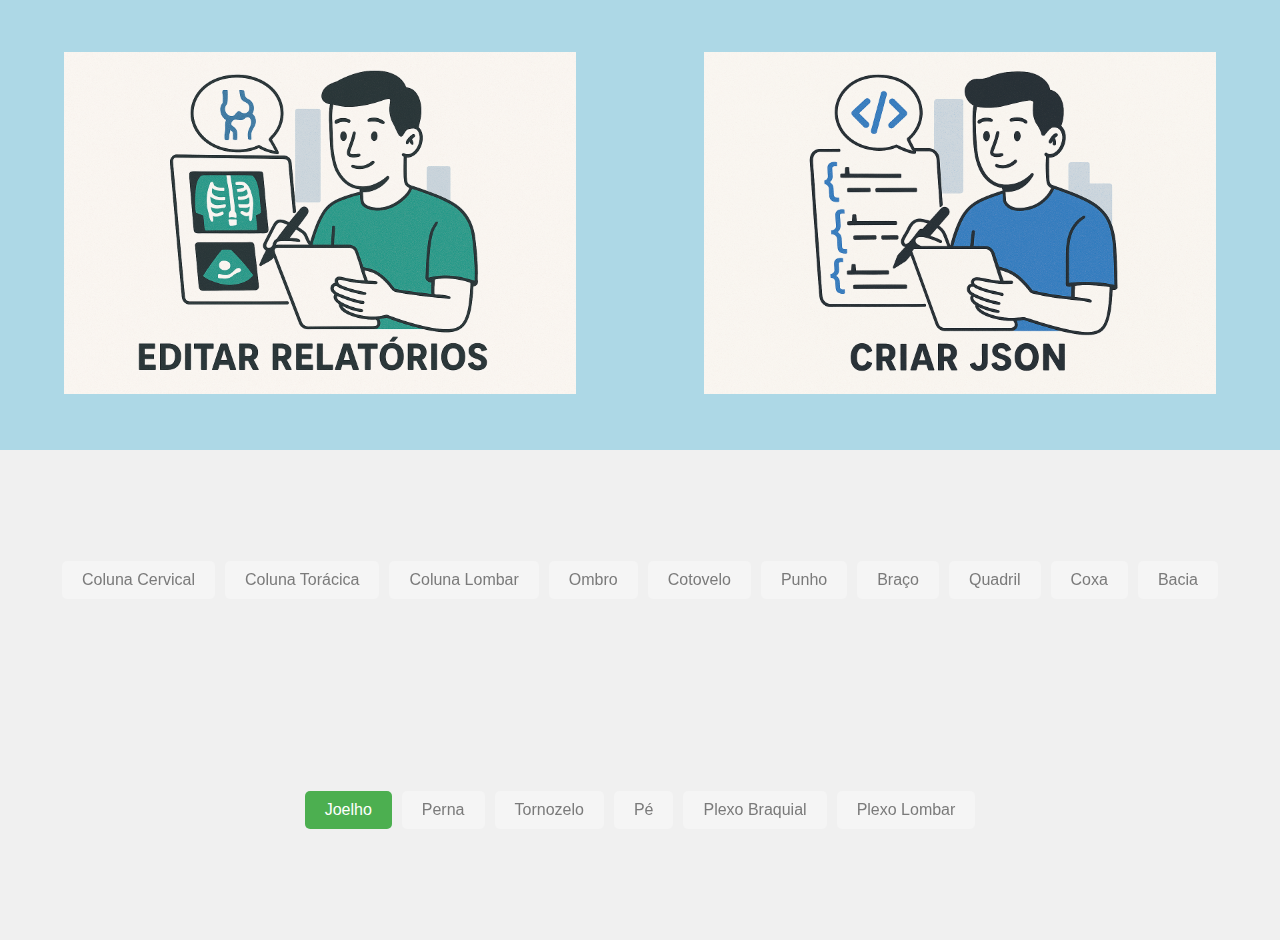
==== commit 8236993b: "Add files via upload" ====
--- a/index.html
+++ b/index.html
@@ -1,278 +1,105 @@
 <!DOCTYPE html>
-<html lang="pt">
+<html lang="pt-BR">
 <head>
   <meta charset="UTF-8">
-  <title>Editor de JSON de Relatórios</title>
+  <meta name="viewport" content="width=device-width, initial-scale=1.0">
+  <title>Ferramenta de Auxílio em Relatórios Médicos de RM</title>
   <style>
     body {
+      background-color: #ADD8E6; /* Azul claro */
+      margin: 0;
       font-family: Arial, sans-serif;
-      margin: 20px;
     }
-    .block {
-      border: 1px solid #ccc;
-      margin-bottom: 15px;
-      padding: 10px;
+    /* Seção superior: duas imagens grandes */
+    .top-section {
+      height: 50vh;
+      display: flex;
+      justify-content: center;
+      align-items: center;
     }
-    .block > div {
-      margin-bottom: 8px;
+    .top-section img {
+      width: 80%;
+      height: auto;
+      margin: 10%;
     }
-    .number {
-      font-weight: bold;
-      margin-right: 5px;
+    /* Seção inferior: botões para seleção das articulações */
+    .bottom-section {
+      height: 50vh;
+      display: flex;
+      flex-wrap: wrap;
+      justify-content: center;
+      align-items: center;
+      gap: 10px;
+      padding: 20px;
+      background-color: #f0f0f0;
     }
-    .rotulo input {
-      width: 70%;
-      padding: 3px;
+    button {
+      padding: 10px 20px;
+      border: none;
+      border-radius: 5px;
+      font-size: 16px;
+      transition: background-color 0.3s;
     }
-    .original-phrase input {
-      width: 95%;
-      padding: 3px;
+    /* Botão ativo (atualmente apenas o Joelho) */
+    .ativo {
+      background-color: #4CAF50;
+      color: #fff;
+      cursor: pointer;
     }
-    .substituicoes {
-      margin-left: 20px;
-      border-left: 2px solid #aaa;
-      padding-left: 10px;
+    .ativo:hover {
+      background-color: #45a049;
     }
-    .substituicao {
-      margin-bottom: 10px;
-    }
-    .summary-line, .phrase-line, .conclusion-line {
-      margin-bottom: 5px;
-    }
-    .summary-line span {
-      font-weight: bold;
-      margin-right: 5px;
-    }
-    .summary-line input,
-    .phrase-line input,
-    .conclusion-line input {
-      width: 90%;
-      padding: 3px;
-    }
-    /* Estilo para os botões de download */
-    #download-buttons {
-      margin-top: 20px;
-    }
-    button.download-btn {
-      background-color: lightblue;
-      border: none;
-      padding: 10px 15px;
-      cursor: pointer;
-      margin-right: 10px;
-      font-size: 14px;
+    /* Botões inativos: menos cor e com mais brilho */
+    .inativo {
+      background-color: #ccc;
+      color: #666;
+      filter: brightness(1.2);
+      cursor: not-allowed;
     }
   </style>
 </head>
 <body>
-  <h1>Editor de JSON de Relatórios</h1>
-  <div id="content"></div>
-  
-  <!-- Botões de Download -->
-  <div id="download-buttons">
-    <button id="download-originais-btn" class="download-btn">Baixar frasesOriginais_editado.json</button>
-    <button id="download-substituicoes-btn" class="download-btn">Baixar substituicoes_editado.json</button>
+  <!-- Seção superior com duas imagens grandes -->
+  <div class="top-section">
+    <!-- Link para o site de edição de relatórios -->
+    <a href="editor_relatorios.html">
+      <img src="editar.png" alt="Editar Relatórios">
+    </a>
+    <!-- Link para o site que cria JSON -->
+    <a href="json_creator.html">
+      <img src="json.png" alt="Criar JSON">
+    </a>
   </div>
-  
+
+  <!-- Seção inferior com botões das articulações -->
+  <div class="bottom-section">
+    <button class="inativo" disabled>Coluna Cervical</button>
+    <button class="inativo" disabled>Coluna Torácica</button>
+    <button class="inativo" disabled>Coluna Lombar</button>
+    <button class="inativo" disabled>Ombro</button>
+    <button class="inativo" disabled>Cotovelo</button>
+    <button class="inativo" disabled>Punho</button>
+    <button class="inativo" disabled>Braço</button>
+    <button class="inativo" disabled>Quadril</button>
+    <button class="inativo" disabled>Coxa</button>
+    <button class="inativo" disabled>Bacia</button>
+    <button class="ativo" id="joelho-btn">Joelho</button>
+    <button class="inativo" disabled>Perna</button>
+    <button class="inativo" disabled>Tornozelo</button>
+    <button class="inativo" disabled>Pé</button>
+    <button class="inativo" disabled>Plexo Braquial</button>
+    <button class="inativo" disabled>Plexo Lombar</button>
+  </div>
+
   <script>
-    // Função para carregar um arquivo JSON
-    function loadJSON(url) {
-      return fetch(url).then(response => response.json());
-    }
-
-    // Cria o bloco para cada número com os dados originais e suas substituições
-    function createBlock(numero, dataOriginal, substituicoesGroup) {
-      var blockDiv = document.createElement('div');
-      blockDiv.className = 'block';
-      // Armazena o número exatamente como recebido
-      blockDiv.dataset.number = numero;
-      
-      // Cabeçalho: número (não editável) e rótulo (editável)
-      var headerDiv = document.createElement('div');
-      var numberSpan = document.createElement('span');
-      numberSpan.className = 'number';
-      numberSpan.textContent = numero + '.';
-      headerDiv.appendChild(numberSpan);
-      
-      var rotuloDiv = document.createElement('span');
-      rotuloDiv.className = 'rotulo';
-      var rotuloInput = document.createElement('input');
-      rotuloInput.type = 'text';
-      rotuloInput.value = dataOriginal.rotulo || '';
-      rotuloDiv.appendChild(rotuloInput);
-      headerDiv.appendChild(rotuloDiv);
-      blockDiv.appendChild(headerDiv);
-      
-      // Frase original (campo somente leitura)
-      var originalDiv = document.createElement('div');
-      originalDiv.className = 'original-phrase';
-      var originalInput = document.createElement('input');
-      originalInput.type = 'text';
-      originalInput.value = dataOriginal.frase || '';
-      originalInput.readOnly = true;
-      originalDiv.appendChild(originalInput);
-      blockDiv.appendChild(originalDiv);
-      
-      // Cria os blocos de substituições (se houver)
-      if (substituicoesGroup && substituicoesGroup.length > 0) {
-        var subsContainer = document.createElement('div');
-        subsContainer.className = 'substituicoes';
-        substituicoesGroup.forEach(function(sub) {
-          var subDiv = document.createElement('div');
-          subDiv.className = 'substituicao';
-          subDiv.dataset.codigo = sub.codigo;
-          
-          // Linha com código e resumo (campo editável)
-          var summaryLine = document.createElement('div');
-          summaryLine.className = 'summary-line';
-          var codeSpan = document.createElement('span');
-          codeSpan.textContent = sub.codigo;
-          summaryLine.appendChild(codeSpan);
-          var resumoInput = document.createElement('input');
-          resumoInput.type = 'text';
-          resumoInput.value = sub.resumo || '';
-          summaryLine.appendChild(resumoInput);
-          subDiv.appendChild(summaryLine);
-          
-          // Linha com a frase alterada (editável)
-          var phraseLine = document.createElement('div');
-          phraseLine.className = 'phrase-line';
-          var fraseInput = document.createElement('input');
-          fraseInput.type = 'text';
-          fraseInput.value = sub.frase || '';
-          phraseLine.appendChild(fraseInput);
-          subDiv.appendChild(phraseLine);
-          
-          // Linha com a conclusão (editável, sempre criada)
-          var conclLine = document.createElement('div');
-          conclLine.className = 'conclusion-line';
-          var conclInput = document.createElement('input');
-          conclInput.type = 'text';
-          conclInput.value = sub.conclusao || '';
-          conclLine.appendChild(conclInput);
-          subDiv.appendChild(conclLine);
-          
-          subsContainer.appendChild(subDiv);
-        });
-        blockDiv.appendChild(subsContainer);
-      }
-      
-      return blockDiv;
-    }
-
-    // Função para salvar o JSON de frasesOriginais no formato desejado (array de objetos)
-    function saveOriginais() {
-      var originaisArray = [];
-      document.querySelectorAll('.block').forEach(function(block) {
-        // Usa o número salvo no dataset, convertendo para número
-        var numero = Number(block.dataset.number);
-        var rotulo = block.querySelector('.rotulo input').value;
-        var frase = block.querySelector('.original-phrase input').value;
-        originaisArray.push({ numero: numero, rotulo: rotulo, frase: frase });
-      });
-      var dataStr = JSON.stringify(originaisArray, null, 2);
-      var blob = new Blob([dataStr], { type: "application/json" });
-      var url = URL.createObjectURL(blob);
-      
-      var a = document.createElement('a');
-      a.href = url;
-      a.download = "frasesOriginais_editado.json";
-      document.body.appendChild(a);
-      a.click();
-      document.body.removeChild(a);
-      URL.revokeObjectURL(url);
-    }
+    // Variável para armazenar a articulação selecionada
+    let selectedJoint = "";
     
-    // Função para salvar o JSON de substituicoes no formato desejado (array de objetos com o campo "numero")
-    function saveSubstituicoes() {
-      var substituicoesArray = [];
-      document.querySelectorAll('.substituicao').forEach(function(sub) {
-        // Obtém o número do bloco pai (preservado conforme o arquivo original)
-        var parentBlock = sub.closest('.block');
-        var numero = Number(parentBlock.dataset.number);
-        var codigo = sub.dataset.codigo;
-        var resumo = sub.querySelector('.summary-line input').value;
-        var frase = sub.querySelector('.phrase-line input').value;
-        var conclusao = sub.querySelector('.conclusion-line input').value;
-        substituicoesArray.push({ numero: numero, codigo: codigo, resumo: resumo, frase: frase, conclusao: conclusao });
-      });
-      var dataStr = JSON.stringify(substituicoesArray, null, 2);
-      var blob = new Blob([dataStr], { type: "application/json" });
-      var url = URL.createObjectURL(blob);
-      
-      var a = document.createElement('a');
-      a.href = url;
-      a.download = "substituicoes_editado.json";
-      document.body.appendChild(a);
-      a.click();
-      document.body.removeChild(a);
-      URL.revokeObjectURL(url);
-    }
-
-    // Adiciona os event listeners aos botões de download
-    document.getElementById('download-originais-btn').addEventListener('click', saveOriginais);
-    document.getElementById('download-substituicoes-btn').addEventListener('click', saveSubstituicoes);
-
-    // Carrega os dois JSON e monta a página
-    Promise.all([
-      loadJSON('frasesOriginais.json'),
-      loadJSON('substituicoes.json')
-    ])
-    .then(function([originais, substituicoes]) {
-      var content = document.getElementById('content');
-
-      // Agrupa as substituições por número (extraindo a parte numérica do código, ex: "1a" -> "1")
-      var subsPorNumero = {};
-      if (Array.isArray(substituicoes)) {
-        substituicoes.forEach(function(sub) {
-          var match = sub.codigo.match(/^(\d+)/);
-          if (match) {
-            var num = match[1];
-            if (!subsPorNumero[num]) {
-              subsPorNumero[num] = [];
-            }
-            subsPorNumero[num].push(sub);
-          }
-        });
-      } else {
-        for (var key in substituicoes) {
-          if (substituicoes.hasOwnProperty(key)) {
-            var sub = substituicoes[key];
-            var match = sub.codigo.match(/^(\d+)/);
-            if (match) {
-              var num = match[1];
-              if (!subsPorNumero[num]) {
-                subsPorNumero[num] = [];
-              }
-              subsPorNumero[num].push(sub);
-            }
-          }
-        }
-      }
-
-      // Monta os blocos preservando o número conforme consta no arquivo
-      if (Array.isArray(originais)) {
-        // Se for array, utiliza o campo "numero" se existir, senão (index+1)
-        originais.forEach(function(item, index) {
-          var numero = (item.numero !== undefined) ? item.numero : (index + 1);
-          var subsGroup = subsPorNumero[numero] || [];
-          var block = createBlock(numero, item, subsGroup);
-          content.appendChild(block);
-        });
-      } else {
-        // Se for objeto, usa as chaves do próprio objeto
-        var keys = Object.keys(originais);
-        keys.sort(function(a, b) { return Number(a) - Number(b); });
-        keys.forEach(function(key) {
-          var dataOriginal = originais[key];
-          var numero = key;
-          var subsGroup = subsPorNumero[numero] || [];
-          var block = createBlock(numero, dataOriginal, subsGroup);
-          content.appendChild(block);
-        });
-      }
-    })
-    .catch(function(err) {
-      console.error('Erro ao carregar os arquivos JSON:', err);
+    // Adiciona o evento de clique para o botão ativo (Joelho)
+    document.getElementById("joelho-btn").addEventListener("click", function() {
+      selectedJoint = this.innerText;
+      console.log("Articulação selecionada: " + selectedJoint);
+      // Aqui você pode implementar a lógica para direcionar ou atualizar a interface conforme necessário
     });
   </script>
 </body>
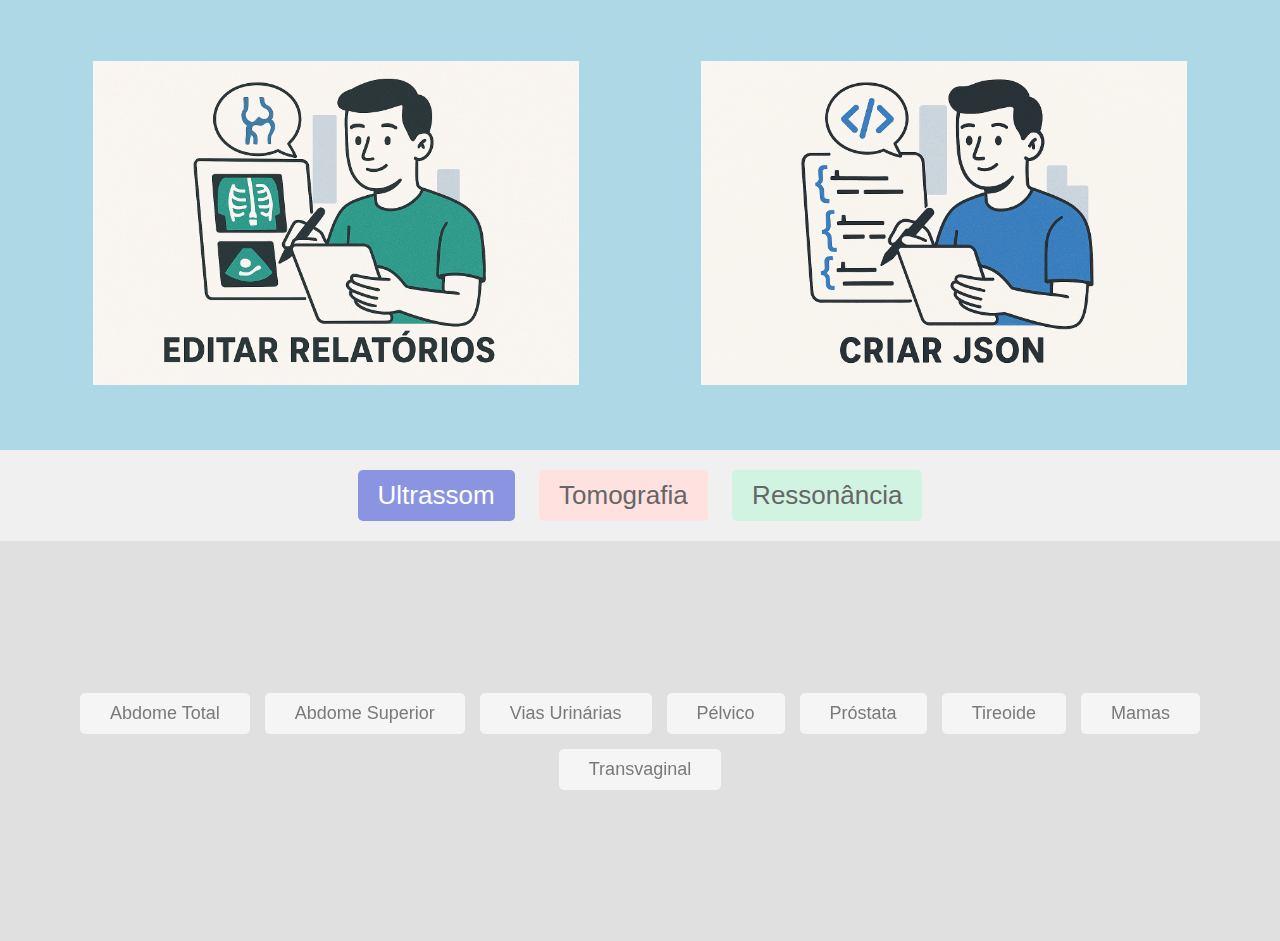
==== commit fda934e8: "Atualizando com versão local" ====
--- a/index.html
+++ b/index.html
@@ -3,104 +3,69 @@
 <head>
   <meta charset="UTF-8">
   <meta name="viewport" content="width=device-width, initial-scale=1.0">
-  <title>Ferramenta de Auxílio em Relatórios Médicos de RM</title>
-  <style>
-    body {
-      background-color: #ADD8E6; /* Azul claro */
-      margin: 0;
-      font-family: Arial, sans-serif;
-    }
-    /* Seção superior: duas imagens grandes */
-    .top-section {
-      height: 50vh;
-      display: flex;
-      justify-content: center;
-      align-items: center;
-    }
-    .top-section img {
-      width: 80%;
-      height: auto;
-      margin: 10%;
-    }
-    /* Seção inferior: botões para seleção das articulações */
-    .bottom-section {
-      height: 50vh;
-      display: flex;
-      flex-wrap: wrap;
-      justify-content: center;
-      align-items: center;
-      gap: 10px;
-      padding: 20px;
-      background-color: #f0f0f0;
-    }
-    button {
-      padding: 10px 20px;
-      border: none;
-      border-radius: 5px;
-      font-size: 16px;
-      transition: background-color 0.3s;
-    }
-    /* Botão ativo (atualmente apenas o Joelho) */
-    .ativo {
-      background-color: #4CAF50;
-      color: #fff;
-      cursor: pointer;
-    }
-    .ativo:hover {
-      background-color: #45a049;
-    }
-    /* Botões inativos: menos cor e com mais brilho */
-    .inativo {
-      background-color: #ccc;
-      color: #666;
-      filter: brightness(1.2);
-      cursor: not-allowed;
-    }
-  </style>
-</head>
+  <title>Ferramenta de Auxílio em Relatórios Médicos</title>
+  <link rel="stylesheet" href="landing/index_estilo.css">
+  </head>
 <body>
   <!-- Seção superior com duas imagens grandes -->
   <div class="top-section">
-    <!-- Link para o site de edição de relatórios -->
     <a href="editor_relatorios.html">
-      <img src="editar.png" alt="Editar Relatórios">
+      <img src="landing/editar.png" alt="Editar Relatórios">
     </a>
-    <!-- Link para o site que cria JSON -->
     <a href="json_creator.html">
-      <img src="json.png" alt="Criar JSON">
+      <img src="landing/json.png" alt="Criar JSON">
     </a>
   </div>
 
-  <!-- Seção inferior com botões das articulações -->
-  <div class="bottom-section">
-    <button class="inativo" disabled>Coluna Cervical</button>
-    <button class="inativo" disabled>Coluna Torácica</button>
-    <button class="inativo" disabled>Coluna Lombar</button>
-    <button class="inativo" disabled>Ombro</button>
-    <button class="inativo" disabled>Cotovelo</button>
-    <button class="inativo" disabled>Punho</button>
-    <button class="inativo" disabled>Braço</button>
-    <button class="inativo" disabled>Quadril</button>
-    <button class="inativo" disabled>Coxa</button>
-    <button class="inativo" disabled>Bacia</button>
-    <button class="ativo" id="joelho-btn">Joelho</button>
-    <button class="inativo" disabled>Perna</button>
-    <button class="inativo" disabled>Tornozelo</button>
-    <button class="inativo" disabled>Pé</button>
-    <button class="inativo" disabled>Plexo Braquial</button>
-    <button class="inativo" disabled>Plexo Lombar</button>
+  <!-- Seção do meio para seleção dos métodos -->
+  <div class="middle-section">
+    <button id="btn-ultrassom" class="ativo">Ultrassom</button>
+    <button id="btn-tomografia" class="inativo">Tomografia</button>
+    <button id="btn-ressonancia" class="inativo">Ressonância</button>
   </div>
 
-  <script>
-    // Variável para armazenar a articulação selecionada
-    let selectedJoint = "";
-    
-    // Adiciona o evento de clique para o botão ativo (Joelho)
-    document.getElementById("joelho-btn").addEventListener("click", function() {
-      selectedJoint = this.innerText;
-      console.log("Articulação selecionada: " + selectedJoint);
-      // Aqui você pode implementar a lógica para direcionar ou atualizar a interface conforme necessário
-    });
-  </script>
+  <!-- Seção inferior com os botões dos métodos -->
+  <!-- Ultrassom -->
+  <div id="ultrassom-section" class="bottom-section">
+    <button id="abdome-total-us" disabled>Abdome Total</button>
+    <button id="abdome-superior-us" disabled>Abdome Superior</button>
+    <button id="vias-urinarias-us" disabled>Vias Urinárias</button>
+    <button id="pelvico-us" disabled>Pélvico</button>
+    <button id="prostata-us" disabled>Próstata</button>
+    <button id="tireoide-us" disabled>Tireoide</button>
+    <button id="mamas-us" disabled>Mamas</button>
+    <button id="transvaginal-us" disabled>Transvaginal</button>
+  </div>
+
+  <!-- Tomografia -->
+  <div id="tomografia-section" class="bottom-section" style="display: none;">
+    <button id="cranio-tc" disabled>Crânio</button>
+    <button id="torax-tc" disabled>Tórax</button>
+    <button id="abdome-tc" disabled>Abdome</button>
+    <button id="coluna-lombar-tc" disabled>Coluna Lombar</button>
+    <button id="coluna-toracica-tc" disabled>Coluna Torácica</button>
+    <button id="coluna-cervical-tc" disabled>Coluna Cervical</button>
+  </div>
+
+  <!-- Ressonância -->
+  <div id="ressonancia-section" class="bottom-section" style="display: none;">
+    <button id="coluna-cervical-rm" disabled>Coluna Cervical</button>
+    <button id="coluna-toracica-rm" disabled>Coluna Torácica</button>
+    <button id="coluna-lombar-rm" disabled>Coluna Lombar</button>
+    <button id="ombro-rm" disabled>Ombro</button>
+    <button id="cotovelo-rm" disabled>Cotovelo</button>
+    <button id="punho-rm" disabled>Punho</button>
+    <button id="braco-rm" disabled>Braço</button>
+    <button id="quadril-rm" disabled>Quadril</button>
+    <button id="coxa-rm" disabled>Coxa</button>
+    <button id="bacia-rm" disabled>Bacia</button>
+    <button id="joelho-rm" disabled>Joelho</button>
+    <button id="perna-rm" disabled>Perna</button>
+    <button id="tornozelo-rm" disabled>Tornozelo</button>
+    <button id="pe-rm" disabled>Pé</button>
+    <button id="plexo-braquial-rm" disabled>Plexo Braquial</button>
+    <button id="plexo-lombar-rm" disabled>Plexo Lombar</button>
+  </div>
+  <script src="landing/index_js.js"></script>
 </body>
 </html>
--- a/landing/index_estilo.css
+++ b/landing/index_estilo.css
@@ -0,0 +1,133 @@
+body {
+    background-color: #ADD8E6; /* Azul claro */
+    margin: 0;
+    font-family: Arial, sans-serif;
+  }
+  
+  /* Seção superior: duas imagens grandes */
+  .top-section {
+    height: 50vh;
+    display: flex;
+    justify-content: center;
+    align-items: center;
+  }
+  
+  .top-section img {
+    max-height: 45vh;
+    width: 80%;
+    margin: 10%;
+    object-fit: contain;
+  }
+  
+  /* Seção do meio para seleção dos métodos */
+  .middle-section {
+    text-align: center;
+    padding: 20px;
+    background-color: #f0f0f0;
+  }
+  
+  .middle-section button {
+    border: none;
+    border-radius: 5px;
+    font-size: 26px;
+    transition: background-color 0.3s;
+    padding: 10px 20px;
+    margin: 0 10px;
+  }
+  
+  /* Botão Ultrassom */
+  #btn-ultrassom.ativo {
+    background-color: #8b94e0;
+    color: #fff;
+  }
+  
+  #btn-ultrassom.inativo {
+    background-color: #d3d7f3;
+    color: #666;
+  }
+  
+  #btn-ultrassom.ativo:hover {
+    background-color: #6a73d2;
+  }
+  
+  #btn-ultrassom.inativo:hover {
+    background-color: #c1c5e8;
+  }
+  
+  /* Botão Tomografia */
+  #btn-tomografia.ativo {
+    background-color: #ffc1b8;
+    color: #000;
+  }
+  
+  #btn-tomografia.inativo {
+    background-color: #ffe2df;
+    color: #666;
+  }
+  
+  #btn-tomografia.ativo:hover {
+    background-color: #ff9f91;
+  }
+  
+  #btn-tomografia.inativo:hover {
+    background-color: #ffcbc0;
+  }
+  
+  /* Botão Ressonância */
+  #btn-ressonancia.ativo {
+    background-color: #a8e6cf;
+    color: #000;
+  }
+  
+  #btn-ressonancia.inativo {
+    background-color: #d0f3e2;
+    color: #666;
+  }
+  
+  #btn-ressonancia.ativo:hover {
+    background-color: #8cd9ac;
+  }
+  
+  #btn-ressonancia.inativo:hover {
+    background-color: #bce9d5;
+  }
+  
+  /* Seção inferior: botões dos métodos */
+  .bottom-section {
+    height: 40vh;
+    display: flex;
+    flex-wrap: wrap;
+    justify-content: center;
+    align-items: center;
+    align-content: center;
+    gap: 15px;
+    padding: 20px;
+    background-color: #e0e0e0;
+  }
+  
+  /* Estilos para os botões da seção inferior */
+  .bottom-section button {
+    padding: 10px 30px;
+    border: none;
+    border-radius: 5px;
+    font-size: 18px;
+    transition: background-color 0.3s;
+  }
+  
+  .bottom-section button:enabled {
+    background-color: #90ee90; 
+    color: #000;
+    cursor: pointer;
+  }
+  
+  .bottom-section button:enabled:hover {
+    background-color: #7fdd7f;
+  }
+  
+  .bottom-section button:disabled {
+    background-color: #ccc;
+    color: #666;
+    filter: brightness(1.2);
+    cursor: not-allowed;
+  }
+  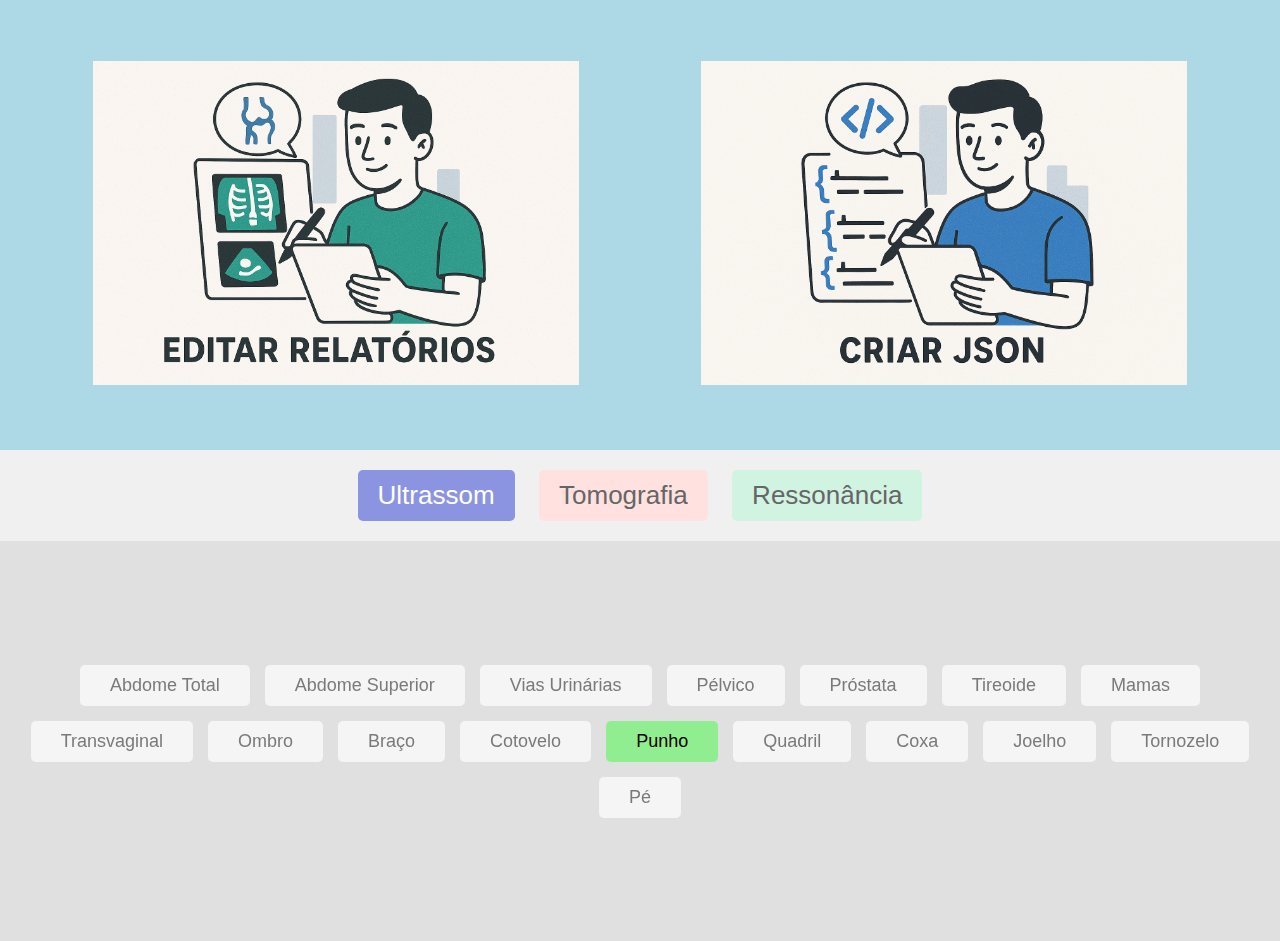
==== commit 055019e4: "Botoes estilo e conclusao adicionados" ====
--- a/index.html
+++ b/index.html
@@ -35,6 +35,16 @@
     <button id="tireoide-us" disabled>Tireoide</button>
     <button id="mamas-us" disabled>Mamas</button>
     <button id="transvaginal-us" disabled>Transvaginal</button>
+    <button id="ombro-us" disabled>Ombro</button>
+    <button id="braco-us" disabled>Braço</button>
+    <button id="cotovelo-us" disabled>Cotovelo</button>
+    <button id="punho-us" disabled>Punho</button>
+    <button id="quadril-us" disabled>Quadril</button>
+    <button id="coxa-us" disabled>Coxa</button>
+    <button id="joelho-us" disabled>Joelho</button>
+    <button id="tornozelo-us" disabled>Tornozelo</button>
+    <button id="pe-us" disabled>Pé</button>
+
   </div>
 
   <!-- Tomografia -->
